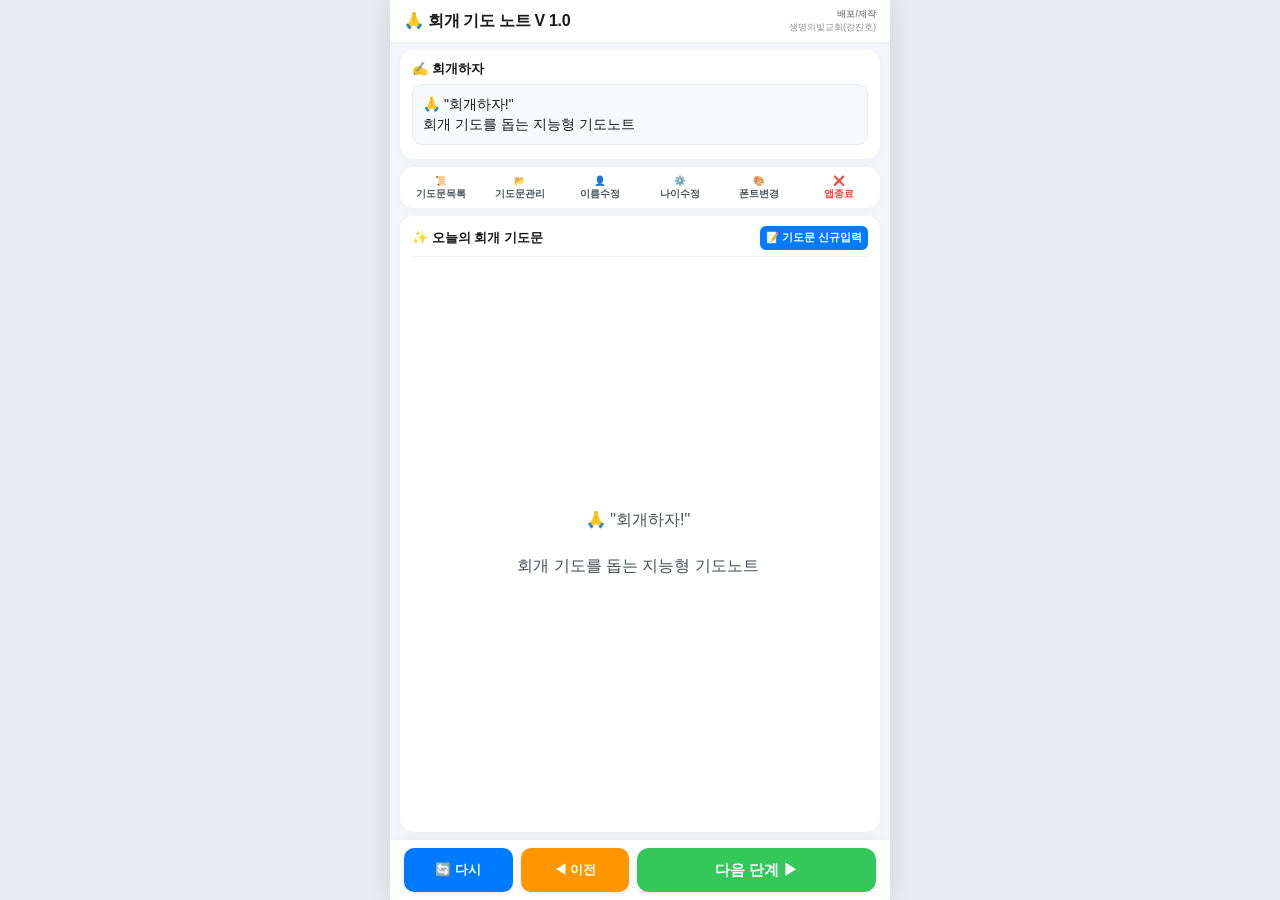
==== index.html @ fae8d61a "Add files via upload" ====
<!-- [회개하자!_Web_V 1.0_index.html_시작 | 작성일: 2026-07-03 20:38 KST] -->
<!DOCTYPE html>
<html lang="ko">
<head>
    <meta charset="UTF-8">
    <meta name="viewport" content="width=device-width, initial-scale=1.0, maximum-scale=1.0, user-scalable=no">
    <title>회개 기도 노트</title>
    <link rel="stylesheet" href="style.css">
</head>
<body>
    <!-- 전면 고정 컨테이너 -->
    <div id="app-container">
        
        <!-- 1. 상단 앱바 -->
        <header class="app-header">
            <h1 class="app-title">🙏 회개 기도 노트 V 1.0</h1>
            <div class="author-info">
                <span class="author-label">배포/제작</span>
                <span class="author-name">생명의빛교회(강진호)</span>
            </div>
        </header>

        <!-- 2. 중앙 컨텐츠 영역 -->
        <main class="main-content">
            
            <!-- [입력 패널: 컴팩트 모드] -->
            <section class="card-panel shrink-none">
                <div class="panel-header">
                    <span class="panel-title">✍️ 회개하자</span>
                    <!-- 기도 중에만 보이도록 JS에서 제어할 툴바, 텍스트 변경 및 정지 버튼 추가 -->
                    <div class="panel-tools hidden" id="tts-tools-wrapper">
                        <button type="button" id="btn-tts-toggle" class="btn-tool bg-gray">🔇 TTS 음성읽기 : OFF</button>
                        <button type="button" id="btn-tts-stop" class="btn-tool bg-orange hidden">⏹ 음성정지</button>
                        <button type="button" id="btn-tts-settings" class="btn-tool bg-blue">🗣 TTS 음성설정</button>
                    </div>
                </div>
                <div class="input-area">
                    <!-- 기본 입력창 -->
                    <textarea id="edit-text-input" placeholder="터치하여 기도문을 입력하세요"></textarea>
                    
                    <!-- 수정 모드 시 상단에 표시될 롤링 가이드 창 (기본 숨김) -->
                    <div id="top-guide-box" class="hidden">
                        <div id="top-guide-text">수정 모드 가이드 로딩중...</div>
                    </div>
                    
                    <!-- [타이머 영역 1줄 배치 (대기 시 숨김, 기도 시 노출)] -->
                    <div id="layout-timers" class="hidden">
                        <div class="timer-box">
                            <span id="text-timer-total" class="timer-small">누적 00:00:00</span>
                            <span class="timer-divider">|</span>
                            <span id="text-timer-current" class="timer-large">00:00:00</span>
                        </div>
                        <div class="timer-controls">
                            <button type="button" id="btn-timer-resume" class="timer-ctrl-btn bg-blue hidden">▶ 진행</button>
                            <button type="button" id="btn-timer-pause" class="timer-ctrl-btn bg-orange">⏸ 일시정지</button>
                            <button type="button" id="btn-timer-stop" class="timer-ctrl-btn bg-gray">⏹ 정지</button>
                            <button type="button" id="btn-timer-reset" class="timer-ctrl-btn bg-gray">🔄 초기화</button>
                        </div>
                    </div>
                </div>
            </section>

            <!-- ★ [V 1.0 수정] 중앙 메뉴 6버튼 텍스트 간소화 (1줄 배치를 위한 준비) ★ -->
            <section class="card-panel menu-grid shrink-none">
                <button type="button" id="btn-history" class="menu-btn">📜<br>기도문목록</button>
                <button type="button" id="btn-management" class="menu-btn">📂<br>기도문관리</button>
                <button type="button" id="btn-setting-name" class="menu-btn">👤<br>이름수정</button>
                <button type="button" id="btn-setting-number" class="menu-btn">⚙️<br>나이수정</button>
                <button type="button" id="btn-setting-font" class="menu-btn">🎨<br>폰트변경</button>
                <button type="button" id="btn-exit" class="menu-btn text-danger">❌<br>앱종료</button>
            </section>

            <!-- [기도문 출력 및 수정 패널] -->
            <section class="card-panel output-panel">
                
                <!-- [일반 모드 헤더] -->
                <div class="output-header" id="output-header-normal">
                    <span class="output-header-title">✨ 오늘의 회개 기도문</span>
                    <button type="button" id="btn-go-edit" class="edit-btn bg-blue">📝 기도문 신규입력</button>
                </div>
                
                <!-- [수정 모드 전용 헤더 및 4개 제어 버튼] -->
                <div class="output-header-edit hidden" id="output-header-edit">
                    <span class="edit-title">📝 기도문 수정</span>
                    <div class="edit-tools">
                        <button type="button" id="btn-edit-clear-text" class="edit-btn bg-gray">창지우기</button>
                        <button type="button" id="btn-edit-save-new" class="edit-btn bg-orange">새로저장</button>
                        <button type="button" id="btn-edit-save-update" class="edit-btn bg-blue">저장</button>
                        <button type="button" id="btn-edit-close" class="edit-btn bg-gray">닫기</button>
                    </div>
                </div>

                <!-- [일반 모드 출력창] -->
                <div class="output-scroll-box" id="output-normal-box">
                    <div id="text-output">로딩 중...</div>
                </div>

                <!-- [수정 모드 하단 전용 텍스트 입력창] -->
                <textarea id="bottom-edit-input" class="hidden" placeholder="이곳에서 기도문을 수정하세요..."></textarea>
                
            </section>
            
        </main>

        <!-- 3. 하단 네비게이션 바 -->
        <footer class="bottom-nav">
            <button type="button" id="btn-once-more" class="nav-btn bg-blue">🔄 다시</button>
            <button type="button" id="btn-previous" class="nav-btn bg-orange">◀ 이전</button>
            <button type="button" id="btn-next" class="nav-btn bg-green nav-large">다음 단계 ▶</button>
        </footer>
    </div>

    <!-- 4. 안드로이드 스타일 팝업 모달창 -->
    <div id="modal-overlay" class="hidden">
        <div class="dialog-box">
            
            <div class="dialog-header">
                <h3 id="modal-title">타이틀</h3>
                <!-- [상단 버튼 영역: 기능형 팝업 전용] -->
                <div class="dialog-actions" id="modal-header-actions">
                    <button type="button" id="modal-btn-negative" class="btn-top-action text-gray">닫기(취소)</button>
                    <button type="button" id="modal-btn-positive" class="btn-top-action text-blue hidden">저장(적용)</button>
                </div>
            </div>
            
            <div class="dialog-divider" id="modal-divider-top"></div>
            
            <div class="dialog-body" id="modal-content">
                <!-- 자바스크립트 주입 영역 -->
            </div>
            
            <!-- [하단 알림/확인성 팝업을 위한 하단 버튼 영역] -->
            <div class="dialog-divider hidden" id="modal-divider-bottom"></div>
            <div class="dialog-footer hidden" id="modal-footer-actions">
                <button type="button" id="modal-btn-bottom-negative" class="btn-footer-action bg-gray">닫기(취소)</button>
                <button type="button" id="modal-btn-bottom-positive" class="btn-footer-action bg-blue hidden">확인</button>
            </div>
            
        </div>
    </div>

    <script src="app.js"></script>
</body>
</html>
<!-- [회개하자!_Web_V 1.0_index.html_끝] -->
---- style.css ----
/* [회개하자!_Web_V 1.0_style.css_시작 | 작성일: 2026-07-03 20:44 KST] */

/* =========================================================
   1. 스마트폰 앱 기본 초기화 및 터치 최적화
========================================================= */
* {
    box-sizing: border-box;
    margin: 0;
    padding: 0;
    font-family: -apple-system, BlinkMacSystemFont, "Pretendard", "Segoe UI", Roboto, "Helvetica Neue", Arial, sans-serif;
    -webkit-tap-highlight-color: transparent; 
}

/* 숫자 입력창 스핀 버튼(상하 화살표) 완벽 숨기기 */
input[type="number"]::-webkit-outer-spin-button,
input[type="number"]::-webkit-inner-spin-button {
    -webkit-appearance: none;
    margin: 0;
}
input[type="number"] {
    -moz-appearance: textfield; 
}

/* 화면 늘어남 및 스크롤 원천 차단 (하단 버튼 영구 고정) */
body {
    background-color: #E8EBEF; 
    position: fixed;
    top: 0;
    left: 0;
    right: 0;
    bottom: 0;
    overflow: hidden; 
}

#app-container {
    position: absolute;
    top: 0;
    bottom: 0;
    left: 50%;
    transform: translateX(-50%);
    width: 100%;
    max-width: 500px; 
    background-color: #F4F6F9; 
    display: flex;
    flex-direction: column;
    box-shadow: 0 0 24px rgba(0, 0, 0, 0.1);
    overflow: hidden; 
}

/* =========================================================
   2. 상단 앱바 - V3.7 규격 유지
========================================================= */
.app-header {
    display: flex;
    justify-content: space-between;
    align-items: center;
    padding: 8px 14px; 
    background-color: #FFFFFF;
    box-shadow: 0 1px 4px rgba(0, 0, 0, 0.03); 
    z-index: 10;
    flex-shrink: 0; 
}

.app-title { 
    font-size: 16px; 
    font-weight: 800; 
    color: #1A1A1C; 
    letter-spacing: -0.3px;
}
.author-info { 
    display: flex; 
    flex-direction: column; 
    text-align: right; 
}
.author-label { 
    font-size: 9px; 
    font-weight: 700; 
    color: #8E8E93; 
}
.author-name { 
    font-size: 9px; 
    color: #8E8E93; 
}

/* =========================================================
   3. 메인 스크롤 콘텐츠 영역
========================================================= */
.main-content {
    flex: 1; 
    min-height: 0; 
    display: flex;
    flex-direction: column;
    overflow: hidden; 
    padding: 8px 10px; 
    gap: 8px; 
}

/* 모던 앱 디자인 카드 스타일 */
.card-panel {
    background-color: #FFFFFF;
    border-radius: 14px; 
    box-shadow: 0 2px 8px rgba(0, 0, 0, 0.03); 
    padding: 10px 12px; 
    display: flex;
    flex-direction: column; 
}

.shrink-none { flex-shrink: 0; }

/* --- 상단 입력 및 제어 패널 --- */
.panel-header { 
    display: flex; 
    align-items: center; 
    justify-content: space-between; 
    margin-bottom: 6px; 
}
.panel-title { 
    font-size: 13px; 
    font-weight: 700; 
    color: #1A1A1C; 
    flex: 1; 
}

/* 긴 버튼 텍스트가 줄바꿈되지 않도록 wrap 및 nowrap 처리 */
.panel-tools { display: flex; gap: 4px; flex-wrap: wrap; justify-content: flex-end; }
.btn-tool { 
    border: none; border-radius: 6px; 
    padding: 5px 8px; font-size: 10.5px; font-weight: 700; 
    cursor: pointer; transition: all 0.2s; white-space: nowrap;
}
.btn-tool:active { transform: scale(0.95); }

.input-area { position: relative; }

/* [상단 기존 입력창] */
#edit-text-input {
    width: 100%; 
    min-height: 44px; 
    background-color: #F8F9FA; border: 1px solid #E9ECEF; border-radius: 10px;
    padding: 10px; font-size: 14px; color: #1A1A1C; line-height: 1.4;
    resize: none; outline: none; transition: all 0.2s ease;
}
#edit-text-input:focus { 
    border-color: #007AFF; background-color: #FFFFFF; 
    min-height: 90px; box-shadow: 0 0 0 3px rgba(0, 122, 255, 0.1);
}

/* [상단 수정 모드 가이드 창 - 4줄 고정] */
#top-guide-box {
    background-color: #F0F4F8; border-radius: 10px; padding: 12px;
    height: 100px; overflow: hidden; display: flex;
    align-items: flex-start; justify-content: flex-start; text-align: left; 
}
#top-guide-text {
    font-size: 14px; color: #5F6368; font-weight: 700; line-height: 1.45;
    width: 100%; word-break: keep-all; 
}

/* [타이머 디자인 1줄(가로) 완벽 배치] */
#layout-timers {
    display: flex; flex-direction: row; justify-content: space-between; align-items: center;
    background-color: #F0F4F8; padding: 6px 10px; 
    border-radius: 10px; margin-top: 6px; gap: 4px;
    flex-wrap: wrap; 
}
.timer-box { 
    display: flex; align-items: center; gap: 6px; flex-shrink: 0;
}
.timer-small { font-size: 10px; font-weight: 600; color: #5F6368; }
.timer-divider { font-size: 10px; color: #B0BEC5; }
.timer-large { font-size: 15px; font-weight: 800; color: #007AFF; letter-spacing: 0.5px; }

.timer-controls {
    display: flex; justify-content: flex-end; align-items: center; gap: 4px; flex-shrink: 0;
}
.timer-ctrl-btn {
    border: none; border-radius: 6px; padding: 5px 8px; font-size: 10px; font-weight: 700;
    color: #FFFFFF; cursor: pointer; transition: all 0.2s; white-space: nowrap;
}
.timer-ctrl-btn:active { transform: scale(0.95); }

/* ★ [V 1.0 핵심 수정] 중앙 메뉴 6버튼 1줄(가로) 완벽 배치 ★ */
.menu-grid { 
    display: grid !important; 
    grid-template-columns: repeat(6, 1fr); /* 6개를 강제로 1줄에 똑같이 분배 */
    column-gap: 2px; /* 좁은 공간을 위해 간격 최소화 */
    padding: 8px 2px; 
    align-items: start; /* 위쪽 기준 정렬 */
}
.menu-btn {
    background: none; border: none; 
    font-size: 9.5px; /* 6개를 넣기 위해 모바일 폰트 최적화 */
    font-weight: 700; color: #495057; cursor: pointer; 
    display: flex; flex-direction: column; align-items: center; justify-content: flex-start;
    line-height: 1.3; gap: 5px; touch-action: manipulation;
    word-break: keep-all; /* 두줄로 강제 깨짐 방지 */
    text-align: center;
}
.menu-btn:active { transform: scale(0.95); }
.text-danger { color: #FF3B30 !important; }

/* =========================================================
   4. 하단 기도문 출력 & 수정 패널
========================================================= */
.output-panel {
    flex: 1; min-height: 0; display: flex; flex-direction: column; margin-bottom: 0px !important;
}

/* [일반 모드 헤더 (좌: 타이틀, 우: 기도문 수정)] */
.output-header {
    display: flex; justify-content: space-between; align-items: center;
    margin-bottom: 6px; flex-shrink: 0; border-bottom: 1px solid #F1F3F5; padding-bottom: 6px; 
}
.output-header-title {
    font-size: 13px; font-weight: 800; color: #1A1A1C;
}

/* [수정 모드 전용 헤더 및 4개 버튼] */
.output-header-edit {
    display: flex; justify-content: space-between; align-items: center;
    margin-bottom: 6px; flex-shrink: 0; border-bottom: 1px solid #F1F3F5; padding-bottom: 6px;
}
.edit-title { font-size: 13px; font-weight: 800; color: #1A1A1C; }
.edit-tools { display: flex; gap: 4px; }
.edit-btn {
    border: none; border-radius: 6px; padding: 5px 6px;
    font-size: 10.5px; font-weight: 700; cursor: pointer; transition: all 0.2s; color: #FFFFFF;
}
.edit-btn.bg-gray { color: #495057; } 
.edit-btn:active { transform: scale(0.95); }

/* [슬림 액션 버튼 (기도문 목록용)] */
.history-action-btn {
    padding: 6px 8px !important; 
    font-size: 11px !important;  
    border-radius: 6px !important;
}

/* [일반 모드 출력 스크롤 박스] */
.output-scroll-box {
    flex: 1; overflow-y: auto; display: flex; flex-direction: column; padding-right: 4px;
}
.output-scroll-box::-webkit-scrollbar { width: 4px; }
.output-scroll-box::-webkit-scrollbar-thumb { background-color: #CED4DA; border-radius: 4px; }

#text-output {
    font-size: 22px; color: #1A1A1C; line-height: 1.45;
    white-space: pre-wrap; word-break: keep-all; user-select: text;
}

/* [하단 수정 전용 텍스트 에어리어] */
#bottom-edit-input {
    flex: 1; width: 100%; border: none; background-color: #F8F9FA;
    border-radius: 10px; padding: 10px; font-size: 18px; 
    color: #1A1A1C; line-height: 1.45; resize: none; outline: none;
}
#bottom-edit-input:focus {
    box-shadow: inset 0 0 0 2px rgba(0, 122, 255, 0.15); 
    background-color: #FFFFFF;
}

/* =========================================================
   5. 하단 네비게이션 바
========================================================= */
.bottom-nav {
    flex-shrink: 0; display: flex; gap: 8px; 
    padding: 8px 14px; 
    background-color: #FFFFFF; box-shadow: 0 -2px 10px rgba(0,0,0,0.04); 
    padding-bottom: calc(8px + env(safe-area-inset-bottom));
    z-index: 10; 
}

.nav-btn {
    flex: 1; height: 44px; border: none; border-radius: 10px;
    font-size: 13px; font-weight: 700; cursor: pointer; 
    display: flex; flex-direction: column; justify-content: center; align-items: center;
    line-height: 1.2; color: #FFFFFF; touch-action: manipulation;
    box-shadow: 0 2px 6px rgba(0,0,0,0.08); 
    transition: all 0.2s ease;
}
.nav-btn:active { transform: scale(0.96); box-shadow: 0 1px 2px rgba(0,0,0,0.1); }
.nav-large { flex: 2.2; font-size: 15px; border-radius: 12px; } 

/* 최신 프리미엄 앱 컬러 */
.bg-gray { background-color: #F1F3F5; color: #495057 !important; }
.bg-blue { background-color: #007AFF; color: #FFFFFF !important; } 
.bg-green { background-color: #34C759; color: #FFFFFF !important; } 
.bg-orange { background-color: #FF9500; color: #FFFFFF !important; } 

/* =========================================================
   6. 안드로이드 스타일 팝업 모달창
========================================================= */
#modal-overlay {
    position: absolute; top: 0; left: 0; width: 100%; height: 100%;
    background-color: rgba(0,0,0,0.5); backdrop-filter: blur(2px); 
    z-index: 9999; display: flex; justify-content: center; align-items: center;
}

/* [모든 팝업창 가로 폭 90%로 무조건 확대 적용 상태 유지] */
.dialog-box {
    width: 90%; max-width: 90%; 
    max-height: 85%; 
    background-color: #FFFFFF; border-radius: 18px; 
    display: flex; flex-direction: column; overflow: hidden; 
    box-shadow: 0 8px 32px rgba(0,0,0,0.15);
    transition: all 0.3s ease;
}

/* 기도문 목록 등 길게 보는 모달은 높이만 추가로 90% 적용 */
.dialog-box.large-modal {
    height: 90%; max-height: 90%;
}

.dialog-header {
    display: flex; justify-content: space-between; align-items: center;
    padding: 14px 18px; background-color: #FFFFFF; 
}

/* [타이틀 글씨 크기 축소하여 깨짐 방지 상태 유지] */
#modal-title { 
    font-size: 14px; font-weight: 800; color: #1A1A1C; margin: 0; 
    word-break: keep-all; letter-spacing: -0.5px;
}

.dialog-actions { display: flex; gap: 6px; }

.btn-top-action {
    background-color: transparent; border: none; border-radius: 8px; 
    padding: 6px 10px; font-weight: 700; font-size: 13px; 
    cursor: pointer; transition: background-color 0.2s ease;
}
.btn-top-action:active { background-color: #F1F3F5; }
.text-gray { color: #8E8E93; }
.text-blue { color: #007AFF; }

.dialog-divider { height: 1px; background-color: #F1F3F5; width: 100%; }

.dialog-body { 
    flex: 1; overflow-y: auto; overflow-x: hidden; 
    padding: 18px; width: 100%; box-sizing: border-box; 
}

/* [하단 알림/확인성 팝업 전용 푸터 및 버튼 디자인] */
.dialog-footer {
    display: flex; justify-content: stretch; align-items: center; gap: 10px;
    padding: 14px 18px; background-color: #FFFFFF;
}
.btn-footer-action {
    flex: 1; padding: 14px; border: none; border-radius: 12px;
    font-size: 15px; font-weight: 700; cursor: pointer; color: #FFFFFF;
    transition: all 0.2s ease;
}
.btn-footer-action:active { transform: scale(0.96); }

.hidden { display: none !important; }

/* [회개하자!_Web_V 1.0_style.css_끝] */
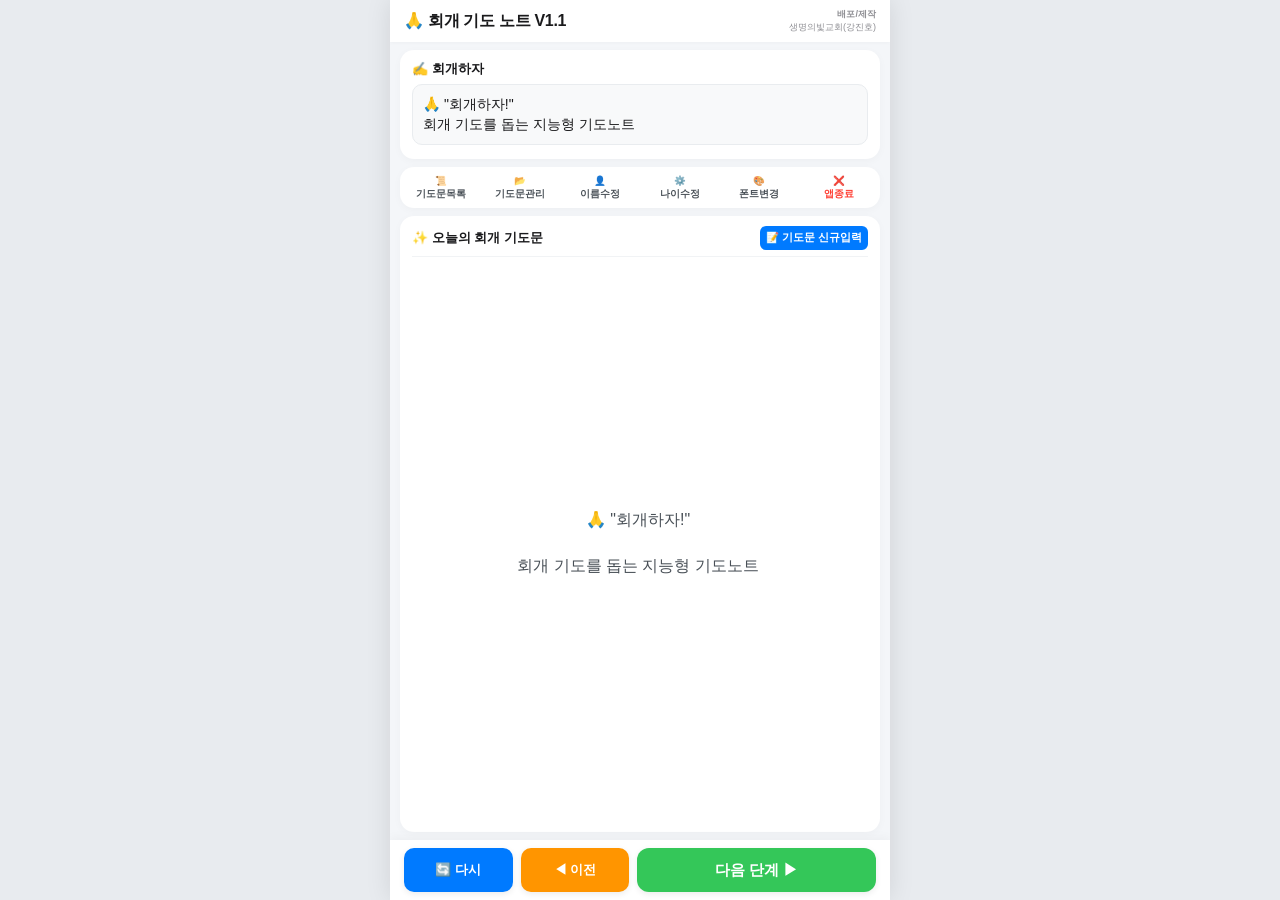
==== commit 0a3f5675: "Add files via upload" ====
--- a/index.html
+++ b/index.html
@@ -1,4 +1,4 @@
-<!-- [회개하자!_Web_V 1.0_index.html_시작 | 작성일: 2026-07-03 20:38 KST] -->
+<!-- [회개하자!_Web_V1.1_index.html_시작 | 작성일: 2026-07-04 10:05 KST] -->
 <!DOCTYPE html>
 <html lang="ko">
 <head>
@@ -11,9 +11,9 @@
     <!-- 전면 고정 컨테이너 -->
     <div id="app-container">
         
-        <!-- 1. 상단 앱바 -->
-        <header class="app-header">
-            <h1 class="app-title">🙏 회개 기도 노트 V 1.0</h1>
+        <!-- 1. 상단 앱바 (메뉴숨기기 제어를 위해 ID 부여) -->
+        <header class="app-header" id="top-app-bar">
+            <h1 class="app-title">🙏 회개 기도 노트 V1.1</h1>
             <div class="author-info">
                 <span class="author-label">배포/제작</span>
                 <span class="author-name">생명의빛교회(강진호)</span>
@@ -23,8 +23,8 @@
         <!-- 2. 중앙 컨텐츠 영역 -->
         <main class="main-content">
             
-            <!-- [입력 패널: 컴팩트 모드] -->
-            <section class="card-panel shrink-none">
+            <!-- [입력 패널: 컴팩트 모드] (메뉴숨기기 제어를 위해 ID 부여) -->
+            <section class="card-panel shrink-none" id="panel-input">
                 <div class="panel-header">
                     <span class="panel-title">✍️ 회개하자</span>
                     <!-- 기도 중에만 보이도록 JS에서 제어할 툴바, 텍스트 변경 및 정지 버튼 추가 -->
@@ -60,8 +60,8 @@
                 </div>
             </section>
 
-            <!-- ★ [V 1.0 수정] 중앙 메뉴 6버튼 텍스트 간소화 (1줄 배치를 위한 준비) ★ -->
-            <section class="card-panel menu-grid shrink-none">
+            <!-- [중앙 메뉴 6버튼] (메뉴숨기기 제어를 위해 ID 부여) -->
+            <section class="card-panel menu-grid shrink-none" id="panel-menu">
                 <button type="button" id="btn-history" class="menu-btn">📜<br>기도문목록</button>
                 <button type="button" id="btn-management" class="menu-btn">📂<br>기도문관리</button>
                 <button type="button" id="btn-setting-name" class="menu-btn">👤<br>이름수정</button>
@@ -71,12 +71,15 @@
             </section>
 
             <!-- [기도문 출력 및 수정 패널] -->
-            <section class="card-panel output-panel">
+            <section class="card-panel output-panel" id="panel-output">
                 
-                <!-- [일반 모드 헤더] -->
+                <!-- ★ [V1.1 수정] 일반 모드 헤더 우측에 '메뉴숨기기' 버튼 공간 신설 ★ -->
                 <div class="output-header" id="output-header-normal">
                     <span class="output-header-title">✨ 오늘의 회개 기도문</span>
-                    <button type="button" id="btn-go-edit" class="edit-btn bg-blue">📝 기도문 신규입력</button>
+                    <div class="output-header-tools" style="display: flex; gap: 4px;">
+                        <button type="button" id="btn-toggle-fullscreen" class="edit-btn bg-gray hidden">🔼 메뉴숨기기</button>
+                        <button type="button" id="btn-go-edit" class="edit-btn bg-blue">📝 기도문 신규입력</button>
+                    </div>
                 </div>
                 
                 <!-- [수정 모드 전용 헤더 및 4개 제어 버튼] -->
@@ -116,7 +119,6 @@
             
             <div class="dialog-header">
                 <h3 id="modal-title">타이틀</h3>
-                <!-- [상단 버튼 영역: 기능형 팝업 전용] -->
                 <div class="dialog-actions" id="modal-header-actions">
                     <button type="button" id="modal-btn-negative" class="btn-top-action text-gray">닫기(취소)</button>
                     <button type="button" id="modal-btn-positive" class="btn-top-action text-blue hidden">저장(적용)</button>
@@ -129,7 +131,6 @@
                 <!-- 자바스크립트 주입 영역 -->
             </div>
             
-            <!-- [하단 알림/확인성 팝업을 위한 하단 버튼 영역] -->
             <div class="dialog-divider hidden" id="modal-divider-bottom"></div>
             <div class="dialog-footer hidden" id="modal-footer-actions">
                 <button type="button" id="modal-btn-bottom-negative" class="btn-footer-action bg-gray">닫기(취소)</button>
@@ -142,4 +143,4 @@
     <script src="app.js"></script>
 </body>
 </html>
-<!-- [회개하자!_Web_V 1.0_index.html_끝] -->+<!-- [회개하자!_Web_V1.1_index.html_끝] -->
--- a/style.css
+++ b/style.css
@@ -1,4 +1,4 @@
-/* [회개하자!_Web_V 1.0_style.css_시작 | 작성일: 2026-07-03 20:44 KST] */
+/* [회개하자!_Web_V1.1_style.css_시작 | 작성일: 2026-07-04 10:10 KST] */
 
 /* =========================================================
    1. 스마트폰 앱 기본 초기화 및 터치 최적화
@@ -156,30 +156,42 @@
     width: 100%; word-break: keep-all; 
 }
 
-/* [타이머 디자인 1줄(가로) 완벽 배치] */
+/* ★ [V1.1 수정] 타이머 디자인 1줄 강제 배치 (Grid 및 반응형 사이즈 적용) ★ */
 #layout-timers {
-    display: flex; flex-direction: row; justify-content: space-between; align-items: center;
-    background-color: #F0F4F8; padding: 6px 10px; 
-    border-radius: 10px; margin-top: 6px; gap: 4px;
-    flex-wrap: wrap; 
+    display: grid;
+    grid-template-columns: minmax(auto, 1fr) auto; /* 좌측:타이머 텍스트, 우측:버튼 그룹 */
+    align-items: center;
+    background-color: #F0F4F8; 
+    padding: 6px 6px; /* 좌우 여백을 약간 줄여 공간 확보 */
+    border-radius: 10px; 
+    margin-top: 6px; 
+    gap: 4px;
 }
 .timer-box { 
-    display: flex; align-items: center; gap: 6px; flex-shrink: 0;
-}
-.timer-small { font-size: 10px; font-weight: 600; color: #5F6368; }
-.timer-divider { font-size: 10px; color: #B0BEC5; }
-.timer-large { font-size: 15px; font-weight: 800; color: #007AFF; letter-spacing: 0.5px; }
+    display: flex; align-items: baseline; gap: 3px;
+    white-space: nowrap; overflow: hidden; text-overflow: ellipsis;
+}
+/* 화면 가로폭(vw)에 비례하여 폰트 크기가 다이내믹하게 줄어듦 (clamp 함수) */
+.timer-small { font-size: clamp(8px, 2.5vw, 10px); font-weight: 600; color: #5F6368; }
+.timer-divider { font-size: clamp(8px, 2.5vw, 10px); color: #B0BEC5; }
+.timer-large { font-size: clamp(11px, 3.5vw, 15px); font-weight: 800; color: #007AFF; letter-spacing: 0px; }
 
 .timer-controls {
-    display: flex; justify-content: flex-end; align-items: center; gap: 4px; flex-shrink: 0;
+    display: grid;
+    grid-template-columns: repeat(4, auto); /* 제어 버튼 4개를 무조건 1줄로 강제 분배 */
+    gap: 2px; /* 버튼 사이 간격 최소화 */
+    justify-content: end;
 }
 .timer-ctrl-btn {
-    border: none; border-radius: 6px; padding: 5px 8px; font-size: 10px; font-weight: 700;
-    color: #FFFFFF; cursor: pointer; transition: all 0.2s; white-space: nowrap;
+    border: none; border-radius: 6px; 
+    padding: 5px clamp(3px, 1.2vw, 8px); /* 가로폭 축소 시 버튼 패딩도 유동적으로 줄어듦 */
+    font-size: clamp(8.5px, 2.2vw, 10px); /* 가로폭 축소 시 버튼 글씨도 유동적으로 줄어듦 */
+    font-weight: 700; color: #FFFFFF; cursor: pointer; transition: all 0.2s; 
+    white-space: nowrap;
 }
 .timer-ctrl-btn:active { transform: scale(0.95); }
 
-/* ★ [V 1.0 핵심 수정] 중앙 메뉴 6버튼 1줄(가로) 완벽 배치 ★ */
+/* [V 1.0 핵심 수정 유지] 중앙 메뉴 6버튼 1줄(가로) 완벽 배치 */
 .menu-grid { 
     display: grid !important; 
     grid-template-columns: repeat(6, 1fr); /* 6개를 강제로 1줄에 똑같이 분배 */
@@ -206,7 +218,7 @@
     flex: 1; min-height: 0; display: flex; flex-direction: column; margin-bottom: 0px !important;
 }
 
-/* [일반 모드 헤더 (좌: 타이틀, 우: 기도문 수정)] */
+/* [일반 모드 헤더 (좌: 타이틀, 우: 메뉴숨기기/신규입력 툴바)] */
 .output-header {
     display: flex; justify-content: space-between; align-items: center;
     margin-bottom: 6px; flex-shrink: 0; border-bottom: 1px solid #F1F3F5; padding-bottom: 6px; 
@@ -354,4 +366,4 @@
 
 .hidden { display: none !important; }
 
-/* [회개하자!_Web_V 1.0_style.css_끝] */+/* [회개하자!_Web_V1.1_style.css_끝] */
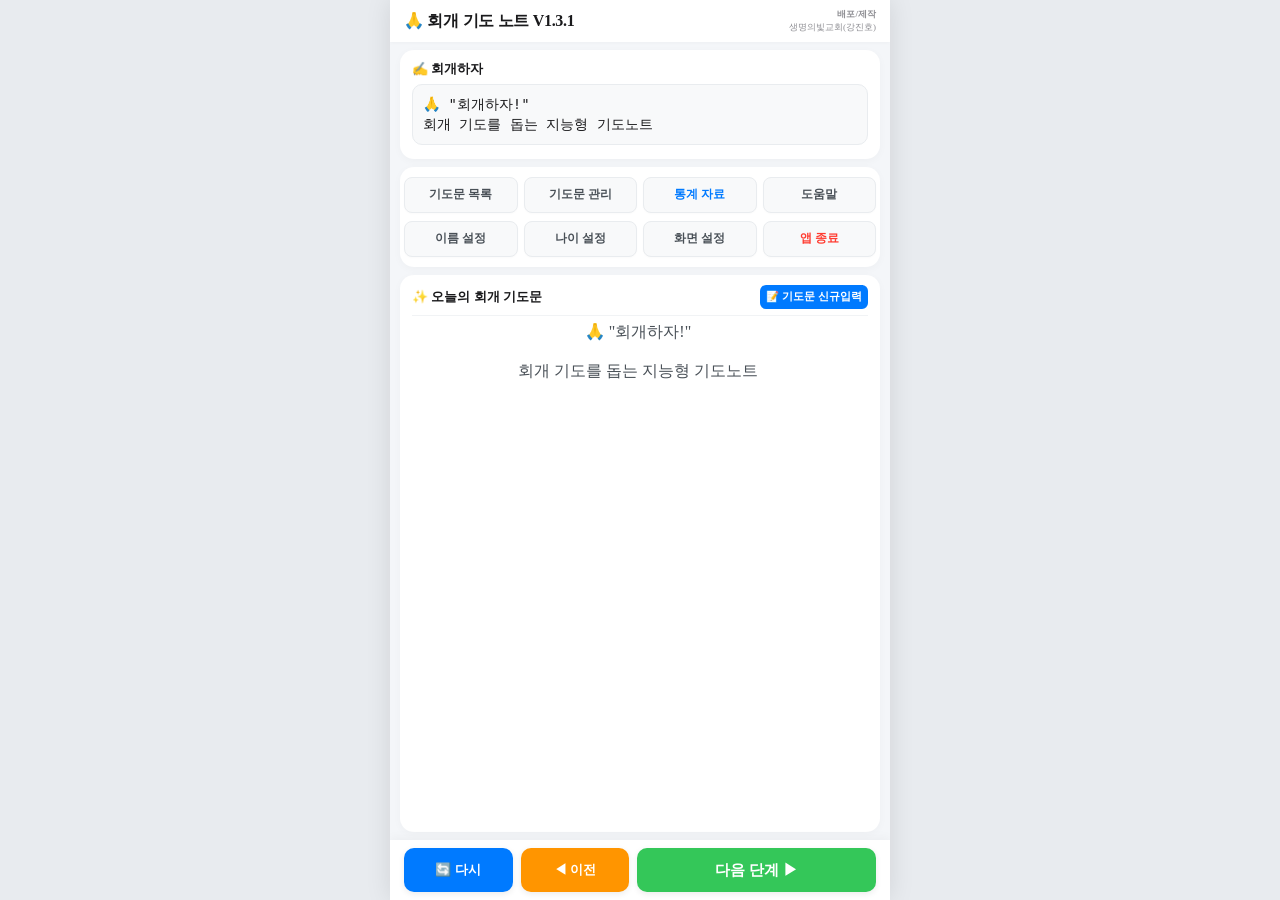
==== commit cb067b3e: "Add files via upload" ====
--- a/index.html
+++ b/index.html
@@ -1,19 +1,26 @@
-<!-- [회개하자!_Web_V1.1_index.html_시작 | 작성일: 2026-07-04 10:05 KST] -->
+<!-- [회개하자!_Web_V1.3.1_index.html_시작 | 작성일: 2026-07-05 18:21 KST] -->
 <!DOCTYPE html>
 <html lang="ko">
 <head>
     <meta charset="UTF-8">
     <meta name="viewport" content="width=device-width, initial-scale=1.0, maximum-scale=1.0, user-scalable=no">
     <title>회개 기도 노트</title>
+    
+    <!-- ★ [V1.3.1 신규/수정 6] 6종 폰트 지원을 위한 구글 웹폰트 로드 ★ -->
+    <link rel="preconnect" href="https://fonts.googleapis.com">
+    <link rel="preconnect" href="https://fonts.gstatic.com" crossorigin>
+    <link href="https://fonts.googleapis.com/css2?family=Gowun+Batang&family=Nanum+Gothic:wght@400;700;900&family=Nanum+Myeongjo:wght@400;700;900&family=Nanum+Pen+Script&family=Noto+Sans+KR:wght@400;700;900&display=swap" rel="stylesheet">
+    
     <link rel="stylesheet" href="style.css">
 </head>
 <body>
     <!-- 전면 고정 컨테이너 -->
     <div id="app-container">
         
-        <!-- 1. 상단 앱바 (메뉴숨기기 제어를 위해 ID 부여) -->
+        <!-- 1. 상단 앱바 -->
         <header class="app-header" id="top-app-bar">
-            <h1 class="app-title">🙏 회개 기도 노트 V1.1</h1>
+            <!-- [V1.3.1 버전 갱신] -->
+            <h1 class="app-title">🙏 회개 기도 노트 V1.3.1</h1>
             <div class="author-info">
                 <span class="author-label">배포/제작</span>
                 <span class="author-name">생명의빛교회(강진호)</span>
@@ -23,7 +30,7 @@
         <!-- 2. 중앙 컨텐츠 영역 -->
         <main class="main-content">
             
-            <!-- [입력 패널: 컴팩트 모드] (메뉴숨기기 제어를 위해 ID 부여) -->
+            <!-- [입력 패널: 컴팩트 모드] -->
             <section class="card-panel shrink-none" id="panel-input">
                 <div class="panel-header">
                     <span class="panel-title">✍️ 회개하자</span>
@@ -60,20 +67,23 @@
                 </div>
             </section>
 
-            <!-- [중앙 메뉴 6버튼] (메뉴숨기기 제어를 위해 ID 부여) -->
+            <!-- ★ [V1.3.1 혁신 업데이트/수정 1] 중앙 메뉴 8버튼 (가로 4칸 x 세로 2줄) 슬림화 ★ -->
+            <!-- 아이콘(이모지)과 줄바꿈(<br>)을 완전히 삭제하여 모던하고 기독성 좋은 그리드 형태로 변경 -->
             <section class="card-panel menu-grid shrink-none" id="panel-menu">
-                <button type="button" id="btn-history" class="menu-btn">📜<br>기도문목록</button>
-                <button type="button" id="btn-management" class="menu-btn">📂<br>기도문관리</button>
-                <button type="button" id="btn-setting-name" class="menu-btn">👤<br>이름수정</button>
-                <button type="button" id="btn-setting-number" class="menu-btn">⚙️<br>나이수정</button>
-                <button type="button" id="btn-setting-font" class="menu-btn">🎨<br>폰트변경</button>
-                <button type="button" id="btn-exit" class="menu-btn text-danger">❌<br>앱종료</button>
+                <button type="button" id="btn-history" class="menu-btn">기도문 목록</button>
+                <button type="button" id="btn-management" class="menu-btn">기도문 관리</button>
+                <button type="button" id="btn-menu-stats" class="menu-btn text-blue" style="color: #007AFF !important; font-weight: 900;">통계 자료</button>
+                <button type="button" id="btn-menu-help" class="menu-btn" onclick="window.open('help.html')">도움말</button>
+                
+                <button type="button" id="btn-setting-name" class="menu-btn">이름 설정</button>
+                <button type="button" id="btn-setting-number" class="menu-btn">나이 설정</button>
+                <button type="button" id="btn-setting-font" class="menu-btn">화면 설정</button>
+                <button type="button" id="btn-exit" class="menu-btn text-danger">앱 종료</button>
             </section>
 
             <!-- [기도문 출력 및 수정 패널] -->
             <section class="card-panel output-panel" id="panel-output">
                 
-                <!-- ★ [V1.1 수정] 일반 모드 헤더 우측에 '메뉴숨기기' 버튼 공간 신설 ★ -->
                 <div class="output-header" id="output-header-normal">
                     <span class="output-header-title">✨ 오늘의 회개 기도문</span>
                     <div class="output-header-tools" style="display: flex; gap: 4px;">
@@ -113,7 +123,7 @@
         </footer>
     </div>
 
-    <!-- 4. 안드로이드 스타일 팝업 모달창 -->
+    <!-- 4. 안드로이드 스타일 팝업 모달창 (통계창을 포함하여 범용으로 사용됨) -->
     <div id="modal-overlay" class="hidden">
         <div class="dialog-box">
             
@@ -140,7 +150,10 @@
         </div>
     </div>
 
+    <!-- 통계 분석 엔진 연결 -->
+    <script src="stats.js"></script>
+    <!-- 앱 메인 엔진 연결 -->
     <script src="app.js"></script>
 </body>
 </html>
-<!-- [회개하자!_Web_V1.1_index.html_끝] -->+<!-- [회개하자!_Web_V1.3.1_index.html_끝 | 작성일: 2026-07-05 18:21 KST] -->
--- a/style.css
+++ b/style.css
@@ -1,369 +1,146 @@
-/* [회개하자!_Web_V1.1_style.css_시작 | 작성일: 2026-07-04 10:10 KST] */
+/* [회개하자!_Web_V1.3.1_style.css_시작 | 작성일: 2026-07-05 18:24 KST] */
 
 /* =========================================================
    1. 스마트폰 앱 기본 초기화 및 터치 최적화
 ========================================================= */
 * {
-    box-sizing: border-box;
-    margin: 0;
-    padding: 0;
-    font-family: -apple-system, BlinkMacSystemFont, "Pretendard", "Segoe UI", Roboto, "Helvetica Neue", Arial, sans-serif;
+    box-sizing: border-box; margin: 0; padding: 0;
     -webkit-tap-highlight-color: transparent; 
 }
 
-/* 숫자 입력창 스핀 버튼(상하 화살표) 완벽 숨기기 */
 input[type="number"]::-webkit-outer-spin-button,
-input[type="number"]::-webkit-inner-spin-button {
-    -webkit-appearance: none;
-    margin: 0;
-}
-input[type="number"] {
-    -moz-appearance: textfield; 
-}
+input[type="number"]::-webkit-inner-spin-button { -webkit-appearance: none; margin: 0; }
+input[type="number"] { -moz-appearance: textfield; }
 
-/* 화면 늘어남 및 스크롤 원천 차단 (하단 버튼 영구 고정) */
 body {
     background-color: #E8EBEF; 
-    position: fixed;
-    top: 0;
-    left: 0;
-    right: 0;
-    bottom: 0;
-    overflow: hidden; 
+    position: fixed; top: 0; left: 0; right: 0; bottom: 0; overflow: hidden; 
 }
 
 #app-container {
-    position: absolute;
-    top: 0;
-    bottom: 0;
-    left: 50%;
-    transform: translateX(-50%);
-    width: 100%;
-    max-width: 500px; 
-    background-color: #F4F6F9; 
-    display: flex;
-    flex-direction: column;
-    box-shadow: 0 0 24px rgba(0, 0, 0, 0.1);
-    overflow: hidden; 
+    position: absolute; top: 0; bottom: 0; left: 50%; transform: translateX(-50%);
+    width: 100%; max-width: 500px; background-color: #F4F6F9; 
+    display: flex; flex-direction: column; box-shadow: 0 0 24px rgba(0, 0, 0, 0.1); overflow: hidden; 
 }
 
 /* =========================================================
    2. 상단 앱바 - V3.7 규격 유지
 ========================================================= */
 .app-header {
-    display: flex;
-    justify-content: space-between;
-    align-items: center;
-    padding: 8px 14px; 
-    background-color: #FFFFFF;
-    box-shadow: 0 1px 4px rgba(0, 0, 0, 0.03); 
-    z-index: 10;
-    flex-shrink: 0; 
+    display: flex; justify-content: space-between; align-items: center;
+    padding: 8px 14px; background-color: #FFFFFF;
+    box-shadow: 0 1px 4px rgba(0, 0, 0, 0.03); z-index: 10; flex-shrink: 0; 
 }
 
-.app-title { 
-    font-size: 16px; 
-    font-weight: 800; 
-    color: #1A1A1C; 
-    letter-spacing: -0.3px;
-}
-.author-info { 
-    display: flex; 
-    flex-direction: column; 
-    text-align: right; 
-}
-.author-label { 
-    font-size: 9px; 
-    font-weight: 700; 
-    color: #8E8E93; 
-}
-.author-name { 
-    font-size: 9px; 
-    color: #8E8E93; 
-}
+.app-title { font-size: 16px; font-weight: 900; color: #1A1A1C; letter-spacing: -0.3px; }
+.author-info { display: flex; flex-direction: column; text-align: right; }
+.author-label { font-size: 9px; font-weight: 700; color: #8E8E93; }
+.author-name { font-size: 9px; color: #8E8E93; }
 
 /* =========================================================
    3. 메인 스크롤 콘텐츠 영역
 ========================================================= */
 .main-content {
-    flex: 1; 
-    min-height: 0; 
-    display: flex;
-    flex-direction: column;
-    overflow: hidden; 
-    padding: 8px 10px; 
-    gap: 8px; 
+    flex: 1; min-height: 0; display: flex; flex-direction: column;
+    overflow: hidden; padding: 8px 10px; gap: 8px; 
 }
 
-/* 모던 앱 디자인 카드 스타일 */
 .card-panel {
-    background-color: #FFFFFF;
-    border-radius: 14px; 
-    box-shadow: 0 2px 8px rgba(0, 0, 0, 0.03); 
-    padding: 10px 12px; 
-    display: flex;
-    flex-direction: column; 
+    background-color: #FFFFFF; border-radius: 14px; 
+    box-shadow: 0 2px 8px rgba(0, 0, 0, 0.03); padding: 10px 12px; 
+    display: flex; flex-direction: column; 
 }
 
 .shrink-none { flex-shrink: 0; }
 
-/* --- 상단 입력 및 제어 패널 --- */
-.panel-header { 
-    display: flex; 
-    align-items: center; 
-    justify-content: space-between; 
-    margin-bottom: 6px; 
-}
-.panel-title { 
-    font-size: 13px; 
-    font-weight: 700; 
-    color: #1A1A1C; 
-    flex: 1; 
-}
+.panel-header { display: flex; align-items: center; justify-content: space-between; margin-bottom: 6px; }
+.panel-title { font-size: 13px; font-weight: 800; color: #1A1A1C; flex: 1; }
 
-/* 긴 버튼 텍스트가 줄바꿈되지 않도록 wrap 및 nowrap 처리 */
 .panel-tools { display: flex; gap: 4px; flex-wrap: wrap; justify-content: flex-end; }
 .btn-tool { 
-    border: none; border-radius: 6px; 
-    padding: 5px 8px; font-size: 10.5px; font-weight: 700; 
+    border: none; border-radius: 6px; padding: 5px 8px; font-size: 10.5px; font-weight: 800; 
     cursor: pointer; transition: all 0.2s; white-space: nowrap;
 }
 .btn-tool:active { transform: scale(0.95); }
 
-.input-area { position: relative; }
-
-/* [상단 기존 입력창] */
 #edit-text-input {
-    width: 100%; 
-    min-height: 44px; 
-    background-color: #F8F9FA; border: 1px solid #E9ECEF; border-radius: 10px;
+    width: 100%; min-height: 44px; background-color: #F8F9FA; border: 1px solid #E9ECEF; border-radius: 10px;
     padding: 10px; font-size: 14px; color: #1A1A1C; line-height: 1.4;
     resize: none; outline: none; transition: all 0.2s ease;
 }
-#edit-text-input:focus { 
-    border-color: #007AFF; background-color: #FFFFFF; 
-    min-height: 90px; box-shadow: 0 0 0 3px rgba(0, 122, 255, 0.1);
-}
+#edit-text-input:focus { border-color: #007AFF; background-color: #FFFFFF; min-height: 90px; box-shadow: 0 0 0 3px rgba(0, 122, 255, 0.1); }
 
-/* [상단 수정 모드 가이드 창 - 4줄 고정] */
-#top-guide-box {
-    background-color: #F0F4F8; border-radius: 10px; padding: 12px;
-    height: 100px; overflow: hidden; display: flex;
-    align-items: flex-start; justify-content: flex-start; text-align: left; 
-}
-#top-guide-text {
-    font-size: 14px; color: #5F6368; font-weight: 700; line-height: 1.45;
-    width: 100%; word-break: keep-all; 
-}
-
-/* ★ [V1.1 수정] 타이머 디자인 1줄 강제 배치 (Grid 및 반응형 사이즈 적용) ★ */
-#layout-timers {
-    display: grid;
-    grid-template-columns: minmax(auto, 1fr) auto; /* 좌측:타이머 텍스트, 우측:버튼 그룹 */
-    align-items: center;
-    background-color: #F0F4F8; 
-    padding: 6px 6px; /* 좌우 여백을 약간 줄여 공간 확보 */
-    border-radius: 10px; 
-    margin-top: 6px; 
-    gap: 4px;
-}
-.timer-box { 
-    display: flex; align-items: baseline; gap: 3px;
-    white-space: nowrap; overflow: hidden; text-overflow: ellipsis;
-}
-/* 화면 가로폭(vw)에 비례하여 폰트 크기가 다이내믹하게 줄어듦 (clamp 함수) */
-.timer-small { font-size: clamp(8px, 2.5vw, 10px); font-weight: 600; color: #5F6368; }
-.timer-divider { font-size: clamp(8px, 2.5vw, 10px); color: #B0BEC5; }
-.timer-large { font-size: clamp(11px, 3.5vw, 15px); font-weight: 800; color: #007AFF; letter-spacing: 0px; }
-
-.timer-controls {
-    display: grid;
-    grid-template-columns: repeat(4, auto); /* 제어 버튼 4개를 무조건 1줄로 강제 분배 */
-    gap: 2px; /* 버튼 사이 간격 최소화 */
-    justify-content: end;
-}
-.timer-ctrl-btn {
-    border: none; border-radius: 6px; 
-    padding: 5px clamp(3px, 1.2vw, 8px); /* 가로폭 축소 시 버튼 패딩도 유동적으로 줄어듦 */
-    font-size: clamp(8.5px, 2.2vw, 10px); /* 가로폭 축소 시 버튼 글씨도 유동적으로 줄어듦 */
-    font-weight: 700; color: #FFFFFF; cursor: pointer; transition: all 0.2s; 
-    white-space: nowrap;
-}
-.timer-ctrl-btn:active { transform: scale(0.95); }
-
-/* [V 1.0 핵심 수정 유지] 중앙 메뉴 6버튼 1줄(가로) 완벽 배치 */
+/* =========================================================
+   ★ [V1.3.1 업데이트] 슬림화된 4x2 그리드 메뉴 ★
+========================================================= */
 .menu-grid { 
     display: grid !important; 
-    grid-template-columns: repeat(6, 1fr); /* 6개를 강제로 1줄에 똑같이 분배 */
-    column-gap: 2px; /* 좁은 공간을 위해 간격 최소화 */
-    padding: 8px 2px; 
-    align-items: start; /* 위쪽 기준 정렬 */
+    grid-template-columns: repeat(4, 1fr); /* 가로 4개 */
+    gap: 8px 6px; 
+    padding: 10px 4px; 
+    background-color: #FFFFFF;
 }
 .menu-btn {
-    background: none; border: none; 
-    font-size: 9.5px; /* 6개를 넣기 위해 모바일 폰트 최적화 */
-    font-weight: 700; color: #495057; cursor: pointer; 
-    display: flex; flex-direction: column; align-items: center; justify-content: flex-start;
-    line-height: 1.3; gap: 5px; touch-action: manipulation;
-    word-break: keep-all; /* 두줄로 강제 깨짐 방지 */
-    text-align: center;
+    background-color: #F8F9FA; border: 1px solid #E9ECEF;
+    border-radius: 8px; padding: 10px 2px; /* 높이를 슬림하게 조절 */
+    font-size: 11.5px; font-weight: 800; color: #495057; cursor: pointer; 
+    display: flex; align-items: center; justify-content: center;
+    line-height: 1.2; touch-action: manipulation;
+    white-space: nowrap; text-align: center;
+    box-shadow: 0 1px 2px rgba(0,0,0,0.02); transition: all 0.2s ease;
 }
-.menu-btn:active { transform: scale(0.95); }
-.text-danger { color: #FF3B30 !important; }
+.menu-btn:active { transform: scale(0.96); background-color: #E8EBEF; }
+.text-danger { color: #FF3B30 !important; font-weight: 900; }
+.text-blue { color: #007AFF !important; font-weight: 900; }
 
 /* =========================================================
    4. 하단 기도문 출력 & 수정 패널
 ========================================================= */
-.output-panel {
-    flex: 1; min-height: 0; display: flex; flex-direction: column; margin-bottom: 0px !important;
-}
+.output-panel { flex: 1; min-height: 0; display: flex; flex-direction: column; margin-bottom: 0px !important; }
+.output-header { display: flex; justify-content: space-between; align-items: center; margin-bottom: 6px; flex-shrink: 0; border-bottom: 1px solid #F1F3F5; padding-bottom: 6px; }
+.output-header-title { font-size: 13px; font-weight: 800; color: #1A1A1C; }
 
-/* [일반 모드 헤더 (좌: 타이틀, 우: 메뉴숨기기/신규입력 툴바)] */
-.output-header {
-    display: flex; justify-content: space-between; align-items: center;
-    margin-bottom: 6px; flex-shrink: 0; border-bottom: 1px solid #F1F3F5; padding-bottom: 6px; 
-}
-.output-header-title {
-    font-size: 13px; font-weight: 800; color: #1A1A1C;
-}
+/* [수정 모드] */
+.output-header-edit { display: flex; justify-content: space-between; align-items: center; margin-bottom: 6px; flex-shrink: 0; border-bottom: 1px solid #F1F3F5; padding-bottom: 6px; }
+.edit-title { font-size: 13px; font-weight: 800; color: #1A1A1C; }
+.edit-btn { border: none; border-radius: 6px; padding: 5px 6px; font-size: 10.5px; font-weight: 800; cursor: pointer; transition: all 0.2s; color: #FFFFFF; }
+.edit-btn.bg-gray { color: #495057; } 
 
-/* [수정 모드 전용 헤더 및 4개 버튼] */
-.output-header-edit {
-    display: flex; justify-content: space-between; align-items: center;
-    margin-bottom: 6px; flex-shrink: 0; border-bottom: 1px solid #F1F3F5; padding-bottom: 6px;
-}
-.edit-title { font-size: 13px; font-weight: 800; color: #1A1A1C; }
-.edit-tools { display: flex; gap: 4px; }
-.edit-btn {
-    border: none; border-radius: 6px; padding: 5px 6px;
-    font-size: 10.5px; font-weight: 700; cursor: pointer; transition: all 0.2s; color: #FFFFFF;
-}
-.edit-btn.bg-gray { color: #495057; } 
-.edit-btn:active { transform: scale(0.95); }
-
-/* [슬림 액션 버튼 (기도문 목록용)] */
-.history-action-btn {
-    padding: 6px 8px !important; 
-    font-size: 11px !important;  
-    border-radius: 6px !important;
-}
-
-/* [일반 모드 출력 스크롤 박스] */
-.output-scroll-box {
-    flex: 1; overflow-y: auto; display: flex; flex-direction: column; padding-right: 4px;
-}
+.output-scroll-box { flex: 1; overflow-y: auto; padding-right: 4px; }
 .output-scroll-box::-webkit-scrollbar { width: 4px; }
 .output-scroll-box::-webkit-scrollbar-thumb { background-color: #CED4DA; border-radius: 4px; }
 
-#text-output {
-    font-size: 22px; color: #1A1A1C; line-height: 1.45;
-    white-space: pre-wrap; word-break: keep-all; user-select: text;
-}
-
-/* [하단 수정 전용 텍스트 에어리어] */
-#bottom-edit-input {
-    flex: 1; width: 100%; border: none; background-color: #F8F9FA;
-    border-radius: 10px; padding: 10px; font-size: 18px; 
-    color: #1A1A1C; line-height: 1.45; resize: none; outline: none;
-}
-#bottom-edit-input:focus {
-    box-shadow: inset 0 0 0 2px rgba(0, 122, 255, 0.15); 
-    background-color: #FFFFFF;
-}
+#text-output { white-space: pre-wrap; word-break: keep-all; user-select: text; }
+#bottom-edit-input { flex: 1; width: 100%; border: none; background-color: #F8F9FA; border-radius: 10px; padding: 10px; resize: none; outline: none; }
 
 /* =========================================================
-   5. 하단 네비게이션 바
+   5. 하단 네비게이션 바 & 팝업 모달
 ========================================================= */
 .bottom-nav {
-    flex-shrink: 0; display: flex; gap: 8px; 
-    padding: 8px 14px; 
+    flex-shrink: 0; display: flex; gap: 8px; padding: 8px 14px; 
     background-color: #FFFFFF; box-shadow: 0 -2px 10px rgba(0,0,0,0.04); 
-    padding-bottom: calc(8px + env(safe-area-inset-bottom));
-    z-index: 10; 
+    padding-bottom: calc(8px + env(safe-area-inset-bottom)); z-index: 10; 
 }
+.nav-btn { flex: 1; height: 44px; border: none; border-radius: 10px; font-size: 13px; font-weight: 800; color: #FFFFFF; cursor: pointer; box-shadow: 0 2px 6px rgba(0,0,0,0.08); }
+.nav-large { flex: 2.2; font-size: 15px; font-weight: 900; } 
 
-.nav-btn {
-    flex: 1; height: 44px; border: none; border-radius: 10px;
-    font-size: 13px; font-weight: 700; cursor: pointer; 
-    display: flex; flex-direction: column; justify-content: center; align-items: center;
-    line-height: 1.2; color: #FFFFFF; touch-action: manipulation;
-    box-shadow: 0 2px 6px rgba(0,0,0,0.08); 
-    transition: all 0.2s ease;
-}
-.nav-btn:active { transform: scale(0.96); box-shadow: 0 1px 2px rgba(0,0,0,0.1); }
-.nav-large { flex: 2.2; font-size: 15px; border-radius: 12px; } 
-
-/* 최신 프리미엄 앱 컬러 */
 .bg-gray { background-color: #F1F3F5; color: #495057 !important; }
 .bg-blue { background-color: #007AFF; color: #FFFFFF !important; } 
 .bg-green { background-color: #34C759; color: #FFFFFF !important; } 
 .bg-orange { background-color: #FF9500; color: #FFFFFF !important; } 
 
-/* =========================================================
-   6. 안드로이드 스타일 팝업 모달창
-========================================================= */
-#modal-overlay {
-    position: absolute; top: 0; left: 0; width: 100%; height: 100%;
-    background-color: rgba(0,0,0,0.5); backdrop-filter: blur(2px); 
-    z-index: 9999; display: flex; justify-content: center; align-items: center;
-}
+#modal-overlay { position: absolute; top: 0; left: 0; width: 100%; height: 100%; background-color: rgba(0,0,0,0.5); backdrop-filter: blur(2px); z-index: 9999; display: flex; justify-content: center; align-items: center; }
+.dialog-box { width: 90%; max-width: 90%; max-height: 85%; background-color: #FFFFFF; border-radius: 18px; display: flex; flex-direction: column; overflow: hidden; box-shadow: 0 8px 32px rgba(0,0,0,0.15); }
+.dialog-box.large-modal { height: 90%; max-height: 90%; }
+.dialog-header { display: flex; justify-content: space-between; align-items: center; padding: 14px 18px; }
+#modal-title { font-size: 15px; font-weight: 900; color: #1A1A1C; margin: 0; }
+.dialog-body { flex: 1; overflow-y: auto; padding: 18px; width: 100%; }
 
-/* [모든 팝업창 가로 폭 90%로 무조건 확대 적용 상태 유지] */
-.dialog-box {
-    width: 90%; max-width: 90%; 
-    max-height: 85%; 
-    background-color: #FFFFFF; border-radius: 18px; 
-    display: flex; flex-direction: column; overflow: hidden; 
-    box-shadow: 0 8px 32px rgba(0,0,0,0.15);
-    transition: all 0.3s ease;
-}
-
-/* 기도문 목록 등 길게 보는 모달은 높이만 추가로 90% 적용 */
-.dialog-box.large-modal {
-    height: 90%; max-height: 90%;
-}
-
-.dialog-header {
-    display: flex; justify-content: space-between; align-items: center;
-    padding: 14px 18px; background-color: #FFFFFF; 
-}
-
-/* [타이틀 글씨 크기 축소하여 깨짐 방지 상태 유지] */
-#modal-title { 
-    font-size: 14px; font-weight: 800; color: #1A1A1C; margin: 0; 
-    word-break: keep-all; letter-spacing: -0.5px;
-}
-
-.dialog-actions { display: flex; gap: 6px; }
-
-.btn-top-action {
-    background-color: transparent; border: none; border-radius: 8px; 
-    padding: 6px 10px; font-weight: 700; font-size: 13px; 
-    cursor: pointer; transition: background-color 0.2s ease;
-}
-.btn-top-action:active { background-color: #F1F3F5; }
-.text-gray { color: #8E8E93; }
-.text-blue { color: #007AFF; }
-
-.dialog-divider { height: 1px; background-color: #F1F3F5; width: 100%; }
-
-.dialog-body { 
-    flex: 1; overflow-y: auto; overflow-x: hidden; 
-    padding: 18px; width: 100%; box-sizing: border-box; 
-}
-
-/* [하단 알림/확인성 팝업 전용 푸터 및 버튼 디자인] */
-.dialog-footer {
-    display: flex; justify-content: stretch; align-items: center; gap: 10px;
-    padding: 14px 18px; background-color: #FFFFFF;
-}
-.btn-footer-action {
-    flex: 1; padding: 14px; border: none; border-radius: 12px;
-    font-size: 15px; font-weight: 700; cursor: pointer; color: #FFFFFF;
-    transition: all 0.2s ease;
-}
-.btn-footer-action:active { transform: scale(0.96); }
-
+/* ★ [V1.3] 통계 대시보드 전용 UI 디자인 ★ */
+.progress-container { background: #E8EBEF; border-radius: 10px; height: 16px; width: 100%; overflow: hidden; margin: 10px 0; }
+.progress-fill { background: #007AFF; height: 100%; width: 0%; transition: width 0.5s ease-out; }
+.tree-item { background: #F8F9FA; border-radius: 12px; padding: 14px; margin-bottom: 12px; border: 1px solid #E9ECEF; }
+.tree-title { font-weight: 900; font-size: 15px; color: #1A1A1C; margin-bottom: 6px; }
+.tree-sub { font-size: 13px; margin-left: 8px; border-left: 2px solid #CED4DA; padding-left: 10px; margin-top: 8px; color: #495057; font-weight: 700; }
 .hidden { display: none !important; }
-
-/* [회개하자!_Web_V1.1_style.css_끝] */+/* [회개하자!_Web_V1.3.1_style.css_끝 | 작성일: 2026-07-05 18:24 KST] */
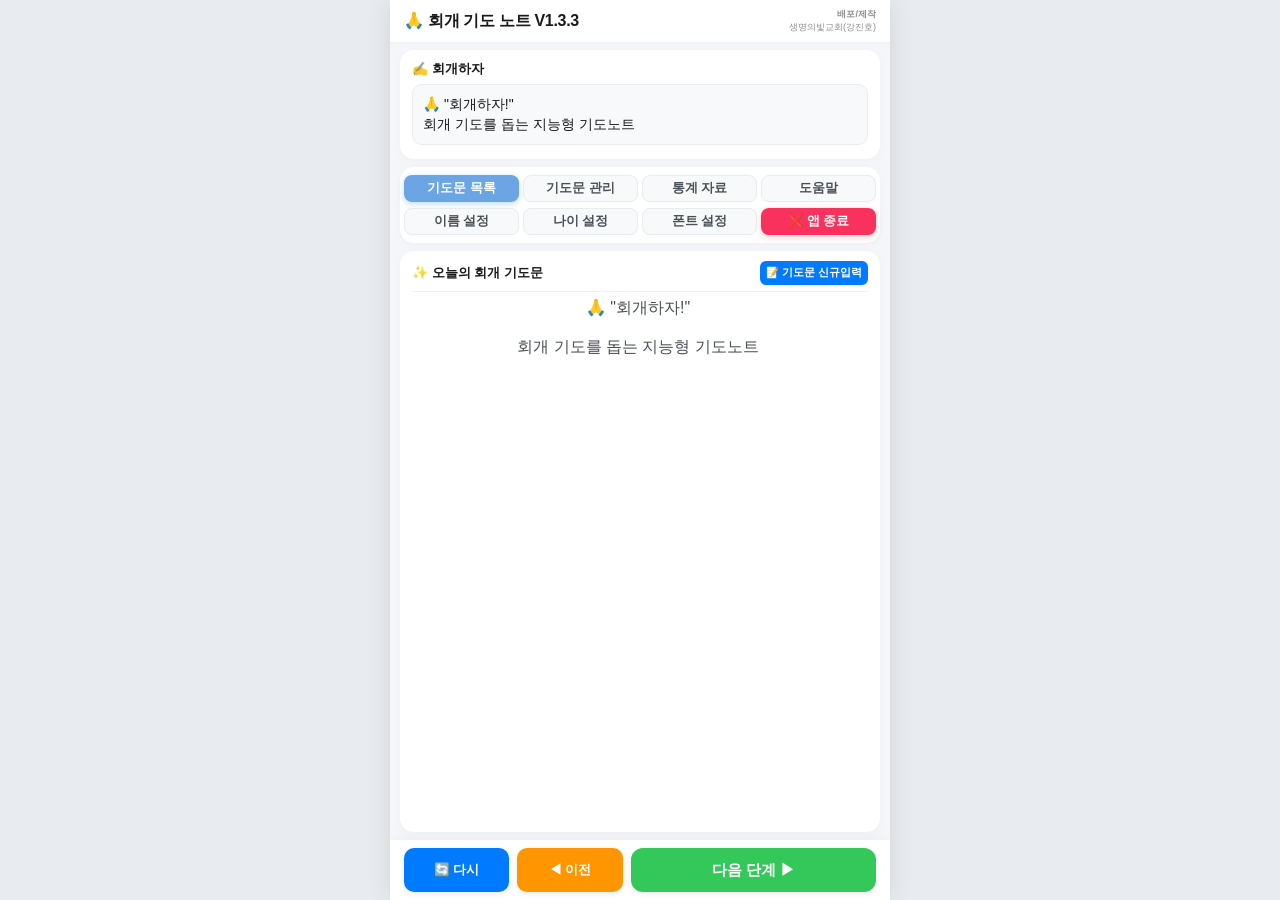
==== commit 53fe29f9: "버전업 V1,34" ====
--- a/index.html
+++ b/index.html
@@ -1,4 +1,4 @@
-<!-- [회개하자!_Web_V1.3.1_index.html_시작 | 작성일: 2026-07-05 18:21 KST] -->
+<!-- [회개하자!_Web_V1.3.3_index.html_시작 | 작성일: 2026-07-05 23:42 KST] -->
 <!DOCTYPE html>
 <html lang="ko">
 <head>
@@ -6,10 +6,10 @@
     <meta name="viewport" content="width=device-width, initial-scale=1.0, maximum-scale=1.0, user-scalable=no">
     <title>회개 기도 노트</title>
     
-    <!-- ★ [V1.3.1 신규/수정 6] 6종 폰트 지원을 위한 구글 웹폰트 로드 ★ -->
+    <!-- ★ [V1.3.3 신규/수정 4] 본명조(Noto Serif KR), 주아체(Jua) 포함 6종 웹폰트 안전 로드 ★ -->
     <link rel="preconnect" href="https://fonts.googleapis.com">
     <link rel="preconnect" href="https://fonts.gstatic.com" crossorigin>
-    <link href="https://fonts.googleapis.com/css2?family=Gowun+Batang&family=Nanum+Gothic:wght@400;700;900&family=Nanum+Myeongjo:wght@400;700;900&family=Nanum+Pen+Script&family=Noto+Sans+KR:wght@400;700;900&display=swap" rel="stylesheet">
+    <link href="https://fonts.googleapis.com/css2?family=Gowun+Batang&family=Jua&family=Nanum+Gothic:wght@400;700;900&family=Nanum+Myeongjo:wght@400;700;900&family=Noto+Sans+KR:wght@400;700;900&family=Noto+Serif+KR:wght@400;700;900&display=swap" rel="stylesheet">
     
     <link rel="stylesheet" href="style.css">
 </head>
@@ -19,8 +19,8 @@
         
         <!-- 1. 상단 앱바 -->
         <header class="app-header" id="top-app-bar">
-            <!-- [V1.3.1 버전 갱신] -->
-            <h1 class="app-title">🙏 회개 기도 노트 V1.3.1</h1>
+            <!-- [V1.3.3 버전 갱신] -->
+            <h1 class="app-title">🙏 회개 기도 노트 V1.3.3</h1>
             <div class="author-info">
                 <span class="author-label">배포/제작</span>
                 <span class="author-name">생명의빛교회(강진호)</span>
@@ -67,18 +67,17 @@
                 </div>
             </section>
 
-            <!-- ★ [V1.3.1 혁신 업데이트/수정 1] 중앙 메뉴 8버튼 (가로 4칸 x 세로 2줄) 슬림화 ★ -->
-            <!-- 아이콘(이모지)과 줄바꿈(<br>)을 완전히 삭제하여 모던하고 기독성 좋은 그리드 형태로 변경 -->
+            <!-- ★ 중앙 메뉴 8버튼 (가로 4칸 x 세로 2줄) ★ -->
             <section class="card-panel menu-grid shrink-none" id="panel-menu">
                 <button type="button" id="btn-history" class="menu-btn">기도문 목록</button>
                 <button type="button" id="btn-management" class="menu-btn">기도문 관리</button>
-                <button type="button" id="btn-menu-stats" class="menu-btn text-blue" style="color: #007AFF !important; font-weight: 900;">통계 자료</button>
+                <button type="button" id="btn-menu-stats" class="menu-btn text-blue" style="color: #495057 !important; font-weight: 900;">통계 자료</button>
                 <button type="button" id="btn-menu-help" class="menu-btn" onclick="window.open('help.html')">도움말</button>
                 
                 <button type="button" id="btn-setting-name" class="menu-btn">이름 설정</button>
                 <button type="button" id="btn-setting-number" class="menu-btn">나이 설정</button>
-                <button type="button" id="btn-setting-font" class="menu-btn">화면 설정</button>
-                <button type="button" id="btn-exit" class="menu-btn text-danger">앱 종료</button>
+                <button type="button" id="btn-setting-font" class="menu-btn">폰트 설정</button>
+                <button type="button" id="btn-exit" class="menu-btn text-danger"> ❌ 앱 종료</button>
             </section>
 
             <!-- [기도문 출력 및 수정 패널] -->
@@ -123,7 +122,7 @@
         </footer>
     </div>
 
-    <!-- 4. 안드로이드 스타일 팝업 모달창 (통계창을 포함하여 범용으로 사용됨) -->
+    <!-- 4. 안드로이드 스타일 팝업 모달창 -->
     <div id="modal-overlay" class="hidden">
         <div class="dialog-box">
             
@@ -156,4 +155,4 @@
     <script src="app.js"></script>
 </body>
 </html>
-<!-- [회개하자!_Web_V1.3.1_index.html_끝 | 작성일: 2026-07-05 18:21 KST] -->+<!-- [회개하자!_Web_V1.3.3_index.html_끝 | 작성일: 2026-07-05 23:42 KST] -->
--- a/style.css
+++ b/style.css
@@ -1,10 +1,11 @@
-/* [회개하자!_Web_V1.3.1_style.css_시작 | 작성일: 2026-07-05 18:24 KST] */
+/* [회개하자!_Web_V1.3.3_style.css_시작 | 작성일: 2026-07-05 23:43 KST] */
 
 /* =========================================================
    1. 스마트폰 앱 기본 초기화 및 터치 최적화
 ========================================================= */
 * {
     box-sizing: border-box; margin: 0; padding: 0;
+    font-family: -apple-system, BlinkMacSystemFont, "Pretendard", "Segoe UI", Roboto, "Helvetica Neue", Arial, sans-serif;
     -webkit-tap-highlight-color: transparent; 
 }
 
@@ -24,7 +25,7 @@
 }
 
 /* =========================================================
-   2. 상단 앱바 - V3.7 규격 유지
+   2. 상단 앱바
 ========================================================= */
 .app-header {
     display: flex; justify-content: space-between; align-items: center;
@@ -53,6 +54,7 @@
 
 .shrink-none { flex-shrink: 0; }
 
+/* --- 상단 입력 및 제어 패널 --- */
 .panel-header { display: flex; align-items: center; justify-content: space-between; margin-bottom: 6px; }
 .panel-title { font-size: 13px; font-weight: 800; color: #1A1A1C; flex: 1; }
 
@@ -63,6 +65,8 @@
 }
 .btn-tool:active { transform: scale(0.95); }
 
+.input-area { position: relative; }
+
 #edit-text-input {
     width: 100%; min-height: 44px; background-color: #F8F9FA; border: 1px solid #E9ECEF; border-radius: 10px;
     padding: 10px; font-size: 14px; color: #1A1A1C; line-height: 1.4;
@@ -70,28 +74,85 @@
 }
 #edit-text-input:focus { border-color: #007AFF; background-color: #FFFFFF; min-height: 90px; box-shadow: 0 0 0 3px rgba(0, 122, 255, 0.1); }
 
-/* =========================================================
-   ★ [V1.3.1 업데이트] 슬림화된 4x2 그리드 메뉴 ★
+#top-guide-box {
+    background-color: #F0F4F8; border-radius: 10px; padding: 12px;
+    height: 100px; overflow: hidden; display: flex;
+    align-items: flex-start; justify-content: flex-start; text-align: left; 
+}
+#top-guide-text { font-size: 14px; color: #5F6368; font-weight: 700; line-height: 1.45; width: 100%; word-break: keep-all; }
+
+/* ★ [수정 2] 타이머 1행 유지 및 버튼 크기/시인성 극대화 ★ */
+#layout-timers {
+    display: flex; align-items: center; justify-content: space-between; 
+    background-color: #F0F4F8; padding: 8px 8px; border-radius: 10px; margin-top: 6px; gap: 4px;
+}
+.timer-box { 
+    display: flex; align-items: baseline; gap: 4px;
+    white-space: nowrap; overflow: hidden; text-overflow: ellipsis; flex-shrink: 1;
+}
+.timer-small { font-size: clamp(8px, 2.5vw, 10px); font-weight: 700; color: #5F6368; }
+.timer-divider { font-size: clamp(8px, 2.5vw, 10px); color: #B0BEC5; }
+.timer-large { font-size: clamp(11px, 3.5vw, 15px); font-weight: 900; color: #007AFF; letter-spacing: 0px; }
+
+.timer-controls { display: flex; gap: 4px; flex-shrink: 0; }
+.timer-ctrl-btn {
+    border: none; border-radius: 8px; 
+    padding: 3px 8px; /* 기존보다 패딩을 키워 터치 영역 확보 */
+    font-size: clamp(9px, 3.0vw, 12px); /* 폰트 사이즈 확대 */
+    font-weight: 900; color: #FFFFFF; cursor: pointer; transition: all 0.2s; white-space: nowrap;
+}
+.timer-ctrl-btn:active { transform: scale(0.95); }
+
+/* '정지', '초기화' 버튼 시인성 확보를 위한 다크그레이 적용 */
+.timer-ctrl-btn.bg-gray {
+    background-color: #eaeaee !important;
+    color: #585656 !important;
+}
+
+/* =========================================================
+   ★ [수정 3] 중앙 메뉴 8버튼 슬림화(10% 추가축소) 및 핀포인트 강조 ★
 ========================================================= */
 .menu-grid { 
     display: grid !important; 
-    grid-template-columns: repeat(4, 1fr); /* 가로 4개 */
-    gap: 8px 6px; 
-    padding: 10px 4px; 
+    grid-template-columns: repeat(4, 1fr); 
+    gap: 6px 4px; 
+    padding: 8px 4px; 
     background-color: #FFFFFF;
 }
 .menu-btn {
-    background-color: #F8F9FA; border: 1px solid #E9ECEF;
-    border-radius: 8px; padding: 10px 2px; /* 높이를 슬림하게 조절 */
-    font-size: 11.5px; font-weight: 800; color: #495057; cursor: pointer; 
+    background-color: #F8F9FA; 
+    border: 1px solid #E9ECEF;
+    border-radius: 8px; 
+    padding: 5px 2px; /* [수정 3] 높이를 10% 더 줄여 컴팩트하게 조절 */
+    min-height: 25px; /* 버튼의 최소 높이 제한 */
+    font-size: clamp(10.5px, 2.8vw, 12.5px); 
+    font-weight: 800; 
+    color: #495057 !important; /* 기본 버튼 텍스트 색상 차분하게 통일 */
+    cursor: pointer; 
     display: flex; align-items: center; justify-content: center;
     line-height: 1.2; touch-action: manipulation;
     white-space: nowrap; text-align: center;
     box-shadow: 0 1px 2px rgba(0,0,0,0.02); transition: all 0.2s ease;
 }
 .menu-btn:active { transform: scale(0.96); background-color: #E8EBEF; }
-.text-danger { color: #FF3B30 !important; font-weight: 900; }
-.text-blue { color: #007AFF !important; font-weight: 900; }
+
+/* [수정 3] 오직 "기도문 목록" (첫 번째) 버튼만 강력한 블루 하이라이트 */
+.menu-btn:nth-child(1) {
+    background-color: #6ba5e4 !important;
+    color: #FFFFFF !important;
+    border: none !important;
+    font-weight: 900;
+    box-shadow: 0 2px 6px rgba(0, 122, 255, 0.25);
+}
+
+/* [수정 3] 오직 "앱 종료" (여덟 번째) 버튼만 강력한 레드 하이라이트 */
+.menu-btn:nth-child(8) {
+    background-color: #f8325d !important;
+    color: #faf9f9 !important;
+    border: none !important;
+    font-weight: 900;
+    box-shadow: 0 2px 6px rgba(255, 59, 48, 0.25);
+}
 
 /* =========================================================
    4. 하단 기도문 출력 & 수정 패널
@@ -104,7 +165,7 @@
 .output-header-edit { display: flex; justify-content: space-between; align-items: center; margin-bottom: 6px; flex-shrink: 0; border-bottom: 1px solid #F1F3F5; padding-bottom: 6px; }
 .edit-title { font-size: 13px; font-weight: 800; color: #1A1A1C; }
 .edit-btn { border: none; border-radius: 6px; padding: 5px 6px; font-size: 10.5px; font-weight: 800; cursor: pointer; transition: all 0.2s; color: #FFFFFF; }
-.edit-btn.bg-gray { color: #495057; } 
+.edit-btn.bg-gray { background-color: #F1F3F5; color: #495057; } 
 
 .output-scroll-box { flex: 1; overflow-y: auto; padding-right: 4px; }
 .output-scroll-box::-webkit-scrollbar { width: 4px; }
@@ -121,8 +182,13 @@
     background-color: #FFFFFF; box-shadow: 0 -2px 10px rgba(0,0,0,0.04); 
     padding-bottom: calc(8px + env(safe-area-inset-bottom)); z-index: 10; 
 }
-.nav-btn { flex: 1; height: 44px; border: none; border-radius: 10px; font-size: 13px; font-weight: 800; color: #FFFFFF; cursor: pointer; box-shadow: 0 2px 6px rgba(0,0,0,0.08); }
-.nav-large { flex: 2.2; font-size: 15px; font-weight: 900; } 
+.nav-btn { flex: 1; height: 44px; border: none; border-radius: 10px; font-size: 13px; font-weight: 800; color: #FFFFFF; cursor: pointer; box-shadow: 0 2px 6px rgba(0,0,0,0.08); transition: all 0.2s ease; }
+.nav-btn:active { transform: scale(0.96); box-shadow: 0 1px 2px rgba(0,0,0,0.1); }
+
+.nav-large { 
+    flex: 0 0 52%; max-width: 52%; font-size: 15px; font-weight: 900; 
+    border-radius: 12px; white-space: nowrap; 
+} 
 
 .bg-gray { background-color: #F1F3F5; color: #495057 !important; }
 .bg-blue { background-color: #007AFF; color: #FFFFFF !important; } 
@@ -132,15 +198,43 @@
 #modal-overlay { position: absolute; top: 0; left: 0; width: 100%; height: 100%; background-color: rgba(0,0,0,0.5); backdrop-filter: blur(2px); z-index: 9999; display: flex; justify-content: center; align-items: center; }
 .dialog-box { width: 90%; max-width: 90%; max-height: 85%; background-color: #FFFFFF; border-radius: 18px; display: flex; flex-direction: column; overflow: hidden; box-shadow: 0 8px 32px rgba(0,0,0,0.15); }
 .dialog-box.large-modal { height: 90%; max-height: 90%; }
-.dialog-header { display: flex; justify-content: space-between; align-items: center; padding: 14px 18px; }
-#modal-title { font-size: 15px; font-weight: 900; color: #1A1A1C; margin: 0; }
+
+.dialog-header { display: flex; justify-content: space-between; align-items: center; padding: 14px 18px; background-color: #FFFFFF; }
+#modal-title { font-size: 15px; font-weight: 900; color: #1A1A1C; margin: 0; word-break: keep-all; letter-spacing: -0.5px; }
+.dialog-actions { display: flex; gap: 6px; }
+
+.btn-top-action { background-color: transparent; border: none; border-radius: 8px; padding: 6px 10px; font-weight: 800; font-size: 13px; cursor: pointer; transition: background-color 0.2s ease; }
+.btn-top-action:active { background-color: #F1F3F5; }
+.text-gray { color: #8E8E93; }
+
+.dialog-divider { height: 1px; background-color: #F1F3F5; width: 100%; }
 .dialog-body { flex: 1; overflow-y: auto; padding: 18px; width: 100%; }
 
-/* ★ [V1.3] 통계 대시보드 전용 UI 디자인 ★ */
+.dialog-footer {
+    display: flex; justify-content: stretch; align-items: center; gap: 10px;
+    padding: 14px 18px; background-color: #FFFFFF;
+}
+.btn-footer-action {
+    flex: 1; padding: 14px; border: none; border-radius: 12px;
+    font-size: 15px; font-weight: 800; cursor: pointer; color: #FFFFFF;
+    transition: all 0.2s ease;
+}
+.btn-footer-action:active { transform: scale(0.96); }
+
+.hidden { display: none !important; }
+
+/* =========================================================
+   7. [V1.3.3] 통계 대시보드(stats.js) 전용 UI 디자인
+========================================================= */
 .progress-container { background: #E8EBEF; border-radius: 10px; height: 16px; width: 100%; overflow: hidden; margin: 10px 0; }
 .progress-fill { background: #007AFF; height: 100%; width: 0%; transition: width 0.5s ease-out; }
 .tree-item { background: #F8F9FA; border-radius: 12px; padding: 14px; margin-bottom: 12px; border: 1px solid #E9ECEF; }
 .tree-title { font-weight: 900; font-size: 15px; color: #1A1A1C; margin-bottom: 6px; }
 .tree-sub { font-size: 13px; margin-left: 8px; border-left: 2px solid #CED4DA; padding-left: 10px; margin-top: 8px; color: #495057; font-weight: 700; }
-.hidden { display: none !important; }
-/* [회개하자!_Web_V1.3.1_style.css_끝 | 작성일: 2026-07-05 18:24 KST] */+.tab-buttons { display: flex; background: #E8EBEF; border-radius: 10px; padding: 4px; margin-bottom: 16px; }
+.tab-btn { flex: 1; background: none; border: none; padding: 10px 0; font-size: 13px; font-weight: 800; color: #8E8E93; border-radius: 8px; cursor: pointer; }
+.tab-btn.active { background: #FFFFFF; color: #007AFF; box-shadow: 0 2px 4px rgba(0,0,0,0.05); }
+.tab-content-area { flex: 1; overflow-y: auto; }
+.tab-pane.hidden { display: none !important; }
+
+/* [회개하자!_Web_V1.3.3_style.css_끝 | 작성일: 2026-07-05 23:43 KST] */
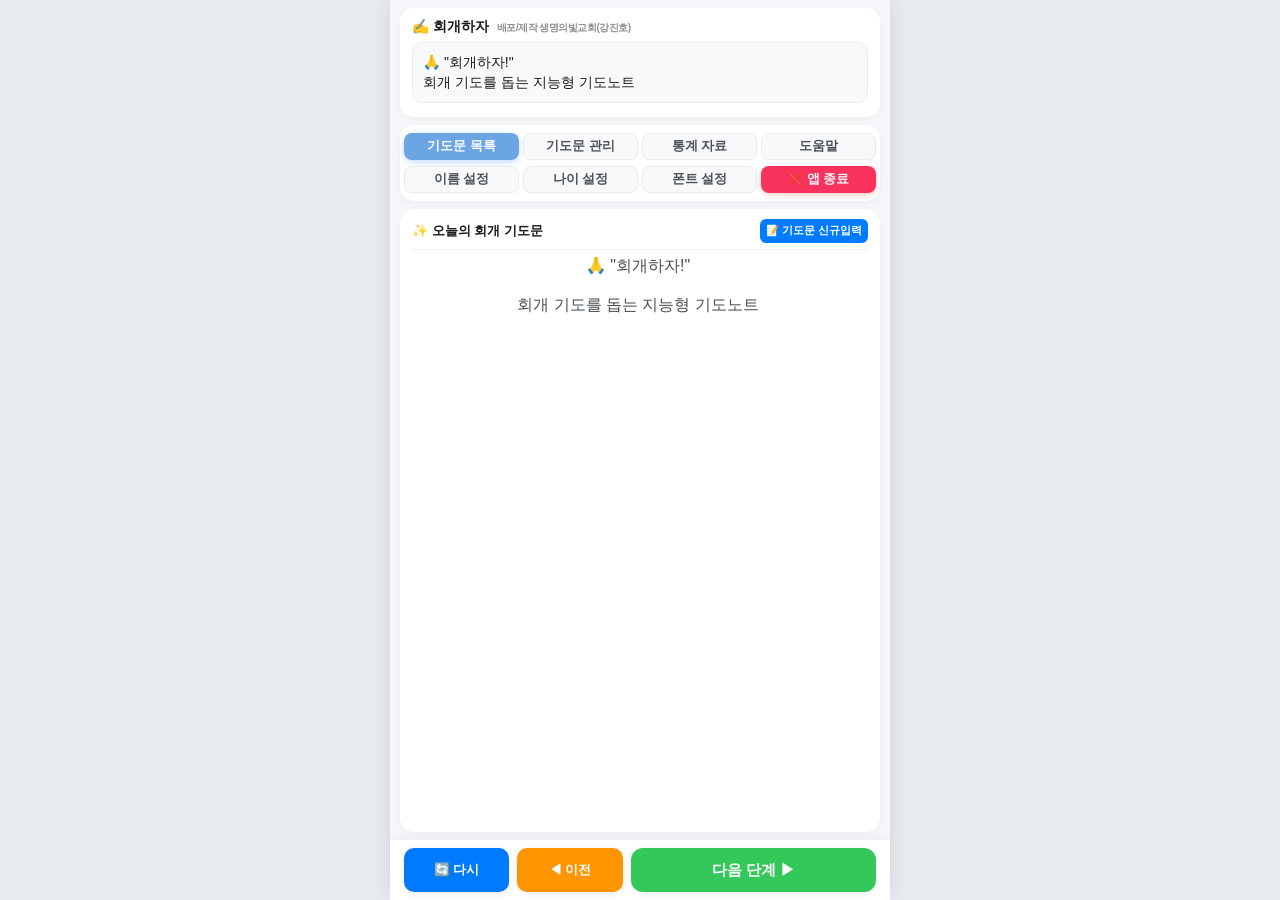
==== commit 279b607a: "버전업 통계자료 보여주기" ====
--- a/index.html
+++ b/index.html
@@ -1,4 +1,4 @@
-<!-- [회개하자!_Web_V1.3.3_index.html_시작 | 작성일: 2026-07-05 23:42 KST] -->
+<!-- [회개하자!_Web_V1.3.4_index.html_시작 | 작성일: 2026-07-06 09:41 KST] -->
 <!DOCTYPE html>
 <html lang="ko">
 <head>
@@ -6,7 +6,7 @@
     <meta name="viewport" content="width=device-width, initial-scale=1.0, maximum-scale=1.0, user-scalable=no">
     <title>회개 기도 노트</title>
     
-    <!-- ★ [V1.3.3 신규/수정 4] 본명조(Noto Serif KR), 주아체(Jua) 포함 6종 웹폰트 안전 로드 ★ -->
+    <!-- ★ [V1.3.4 신규/수정 4] 본명조(Noto Serif KR), 주아체(Jua) 포함 6종 웹폰트 안전 로드 ★ -->
     <link rel="preconnect" href="https://fonts.googleapis.com">
     <link rel="preconnect" href="https://fonts.gstatic.com" crossorigin>
     <link href="https://fonts.googleapis.com/css2?family=Gowun+Batang&family=Jua&family=Nanum+Gothic:wght@400;700;900&family=Nanum+Myeongjo:wght@400;700;900&family=Noto+Sans+KR:wght@400;700;900&family=Noto+Serif+KR:wght@400;700;900&display=swap" rel="stylesheet">
@@ -17,15 +17,8 @@
     <!-- 전면 고정 컨테이너 -->
     <div id="app-container">
         
-        <!-- 1. 상단 앱바 -->
-        <header class="app-header" id="top-app-bar">
-            <!-- [V1.3.3 버전 갱신] -->
-            <h1 class="app-title">🙏 회개 기도 노트 V1.3.3</h1>
-            <div class="author-info">
-                <span class="author-label">배포/제작</span>
-                <span class="author-name">생명의빛교회(강진호)</span>
-            </div>
-        </header>
+        <!-- [V1.3.4 수정 2] 상단 앱바 물리적 삭제 및 JS 에러 방어용 더미 요소 삽입 -->
+        <div id="top-app-bar" style="display:none;"></div>
 
         <!-- 2. 중앙 컨텐츠 영역 -->
         <main class="main-content">
@@ -33,12 +26,16 @@
             <!-- [입력 패널: 컴팩트 모드] -->
             <section class="card-panel shrink-none" id="panel-input">
                 <div class="panel-header">
-                    <span class="panel-title">✍️ 회개하자</span>
+                    <!-- [V1.3.4 수정 2] 삭제된 상단바 대신 인라인으로 배포자 정보 삽입 (공간 극대화) -->
+                    <div style="display: flex; align-items: baseline; gap: 8px; flex-wrap: wrap;">
+                        <span class="panel-title">✍️ 회개하자</span>
+                        <span style="font-size: 10px; color: #8E8E93; font-weight: 700; letter-spacing: -0.5px;">배포/제작 생명의빛교회(강진호)</span>
+                    </div>
                     <!-- 기도 중에만 보이도록 JS에서 제어할 툴바, 텍스트 변경 및 정지 버튼 추가 -->
                     <div class="panel-tools hidden" id="tts-tools-wrapper">
-                        <button type="button" id="btn-tts-toggle" class="btn-tool bg-gray">🔇 TTS 음성읽기 : OFF</button>
+                        <button type="button" id="btn-tts-toggle" class="btn-tool bg-gray">🔇음성읽기 : OFF</button>
                         <button type="button" id="btn-tts-stop" class="btn-tool bg-orange hidden">⏹ 음성정지</button>
-                        <button type="button" id="btn-tts-settings" class="btn-tool bg-blue">🗣 TTS 음성설정</button>
+                        <button type="button" id="btn-tts-settings" class="btn-tool bg-blue">🗣음성설정</button>
                     </div>
                 </div>
                 <div class="input-area">
@@ -61,13 +58,13 @@
                             <button type="button" id="btn-timer-resume" class="timer-ctrl-btn bg-blue hidden">▶ 진행</button>
                             <button type="button" id="btn-timer-pause" class="timer-ctrl-btn bg-orange">⏸ 일시정지</button>
                             <button type="button" id="btn-timer-stop" class="timer-ctrl-btn bg-gray">⏹ 정지</button>
-                            <button type="button" id="btn-timer-reset" class="timer-ctrl-btn bg-gray">🔄 초기화</button>
+                            <!-- [V1.3.4 수정 4] 초기화 버튼 DOM에서 영구 제거 완료 -->
                         </div>
                     </div>
                 </div>
             </section>
 
-            <!-- ★ 중앙 메뉴 8버튼 (가로 4칸 x 세로 2줄) ★ -->
+            <!-- ★ 중앙 메뉴 8버튼 (가로 4칸 x 세로 2줄) 선생님 마스터 베이스 유지 ★ -->
             <section class="card-panel menu-grid shrink-none" id="panel-menu">
                 <button type="button" id="btn-history" class="menu-btn">기도문 목록</button>
                 <button type="button" id="btn-management" class="menu-btn">기도문 관리</button>
@@ -155,4 +152,4 @@
     <script src="app.js"></script>
 </body>
 </html>
-<!-- [회개하자!_Web_V1.3.3_index.html_끝 | 작성일: 2026-07-05 23:42 KST] -->+<!-- [회개하자!_Web_V1.3.4_index.html_끝 | 작성일: 2026-07-06 09:41 KST] -->
--- a/style.css
+++ b/style.css
@@ -1,4 +1,4 @@
-/* [회개하자!_Web_V1.3.3_style.css_시작 | 작성일: 2026-07-05 23:43 KST] */
+/* [회개하자!_Web_V1.3.4_style.css_시작 | 작성일: 2026-07-06 09:43 KST] */
 
 /* =========================================================
    1. 스마트폰 앱 기본 초기화 및 터치 최적화
@@ -25,7 +25,7 @@
 }
 
 /* =========================================================
-   2. 상단 앱바
+   2. 상단 앱바 (V1.3.4에서 물리적 삭제됨, 호환성 위해 클래스 유지)
 ========================================================= */
 .app-header {
     display: flex; justify-content: space-between; align-items: center;
@@ -56,7 +56,7 @@
 
 /* --- 상단 입력 및 제어 패널 --- */
 .panel-header { display: flex; align-items: center; justify-content: space-between; margin-bottom: 6px; }
-.panel-title { font-size: 13px; font-weight: 800; color: #1A1A1C; flex: 1; }
+.panel-title { font-size: 14px; font-weight: 900; color: #1A1A1C; flex: 1; }
 
 .panel-tools { display: flex; gap: 4px; flex-wrap: wrap; justify-content: flex-end; }
 .btn-tool { 
@@ -81,7 +81,7 @@
 }
 #top-guide-text { font-size: 14px; color: #5F6368; font-weight: 700; line-height: 1.45; width: 100%; word-break: keep-all; }
 
-/* ★ [수정 2] 타이머 1행 유지 및 버튼 크기/시인성 극대화 ★ */
+/* ★ [수정 4] 타이머 제어 버튼 우측 빈자리 정렬 완료 ★ */
 #layout-timers {
     display: flex; align-items: center; justify-content: space-between; 
     background-color: #F0F4F8; padding: 8px 8px; border-radius: 10px; margin-top: 6px; gap: 4px;
@@ -94,23 +94,23 @@
 .timer-divider { font-size: clamp(8px, 2.5vw, 10px); color: #B0BEC5; }
 .timer-large { font-size: clamp(11px, 3.5vw, 15px); font-weight: 900; color: #007AFF; letter-spacing: 0px; }
 
-.timer-controls { display: flex; gap: 4px; flex-shrink: 0; }
+.timer-controls { display: flex; gap: 4px; flex-shrink: 0; justify-content: flex-end; }
 .timer-ctrl-btn {
     border: none; border-radius: 8px; 
-    padding: 3px 8px; /* 기존보다 패딩을 키워 터치 영역 확보 */
-    font-size: clamp(9px, 3.0vw, 12px); /* 폰트 사이즈 확대 */
+    padding: 3px 8px; /* 선생님 마스터 세팅 유지 */
+    font-size: clamp(9px, 3.0vw, 12px); /* 선생님 마스터 세팅 유지 */
     font-weight: 900; color: #FFFFFF; cursor: pointer; transition: all 0.2s; white-space: nowrap;
 }
 .timer-ctrl-btn:active { transform: scale(0.95); }
 
-/* '정지', '초기화' 버튼 시인성 확보를 위한 다크그레이 적용 */
+/* '정지' 버튼 시인성 확보 마스터 세팅 유지 */
 .timer-ctrl-btn.bg-gray {
     background-color: #eaeaee !important;
     color: #585656 !important;
 }
 
 /* =========================================================
-   ★ [수정 3] 중앙 메뉴 8버튼 슬림화(10% 추가축소) 및 핀포인트 강조 ★
+   ★ [수정 3] 중앙 메뉴 8버튼 슬림화 및 선생님 마스터 색상 적용 ★
 ========================================================= */
 .menu-grid { 
     display: grid !important; 
@@ -123,11 +123,11 @@
     background-color: #F8F9FA; 
     border: 1px solid #E9ECEF;
     border-radius: 8px; 
-    padding: 5px 2px; /* [수정 3] 높이를 10% 더 줄여 컴팩트하게 조절 */
-    min-height: 25px; /* 버튼의 최소 높이 제한 */
+    padding: 5px 2px; 
+    min-height: 25px; /* 선생님 마스터 세팅 유지 */
     font-size: clamp(10.5px, 2.8vw, 12.5px); 
     font-weight: 800; 
-    color: #495057 !important; /* 기본 버튼 텍스트 색상 차분하게 통일 */
+    color: #495057 !important; 
     cursor: pointer; 
     display: flex; align-items: center; justify-content: center;
     line-height: 1.2; touch-action: manipulation;
@@ -136,7 +136,7 @@
 }
 .menu-btn:active { transform: scale(0.96); background-color: #E8EBEF; }
 
-/* [수정 3] 오직 "기도문 목록" (첫 번째) 버튼만 강력한 블루 하이라이트 */
+/* 1번 버튼 - 선생님 지정 파스텔 블루 */
 .menu-btn:nth-child(1) {
     background-color: #6ba5e4 !important;
     color: #FFFFFF !important;
@@ -145,7 +145,7 @@
     box-shadow: 0 2px 6px rgba(0, 122, 255, 0.25);
 }
 
-/* [수정 3] 오직 "앱 종료" (여덟 번째) 버튼만 강력한 레드 하이라이트 */
+/* 8번 버튼 - 선생님 지정 핑크 레드 */
 .menu-btn:nth-child(8) {
     background-color: #f8325d !important;
     color: #faf9f9 !important;
@@ -195,11 +195,15 @@
 .bg-green { background-color: #34C759; color: #FFFFFF !important; } 
 .bg-orange { background-color: #FF9500; color: #FFFFFF !important; } 
 
+/* ★ [수정 7, 11] 이름 무제한 관리창 등 모달 여백 극한 압축 ★ */
 #modal-overlay { position: absolute; top: 0; left: 0; width: 100%; height: 100%; background-color: rgba(0,0,0,0.5); backdrop-filter: blur(2px); z-index: 9999; display: flex; justify-content: center; align-items: center; }
 .dialog-box { width: 90%; max-width: 90%; max-height: 85%; background-color: #FFFFFF; border-radius: 18px; display: flex; flex-direction: column; overflow: hidden; box-shadow: 0 8px 32px rgba(0,0,0,0.15); }
+
+/* 모달창 세로 90% 확장 */
 .dialog-box.large-modal { height: 90%; max-height: 90%; }
 
-.dialog-header { display: flex; justify-content: space-between; align-items: center; padding: 14px 18px; background-color: #FFFFFF; }
+/* 리스트가 5개 이상 보이도록 헤더/바디 패딩 대폭 축소 */
+.dialog-header { display: flex; justify-content: space-between; align-items: center; padding: 12px 14px; background-color: #FFFFFF; }
 #modal-title { font-size: 15px; font-weight: 900; color: #1A1A1C; margin: 0; word-break: keep-all; letter-spacing: -0.5px; }
 .dialog-actions { display: flex; gap: 6px; }
 
@@ -208,11 +212,13 @@
 .text-gray { color: #8E8E93; }
 
 .dialog-divider { height: 1px; background-color: #F1F3F5; width: 100%; }
-.dialog-body { flex: 1; overflow-y: auto; padding: 18px; width: 100%; }
+
+/* 리스트 내부 쾌적화를 위한 내부 여백(padding) 18px -> 12px 축소 */
+.dialog-body { flex: 1; overflow-y: auto; padding: 12px 14px; width: 100%; }
 
 .dialog-footer {
     display: flex; justify-content: stretch; align-items: center; gap: 10px;
-    padding: 14px 18px; background-color: #FFFFFF;
+    padding: 12px 14px; background-color: #FFFFFF;
 }
 .btn-footer-action {
     flex: 1; padding: 14px; border: none; border-radius: 12px;
@@ -224,7 +230,7 @@
 .hidden { display: none !important; }
 
 /* =========================================================
-   7. [V1.3.3] 통계 대시보드(stats.js) 전용 UI 디자인
+   7. [V1.3.4] 통계 대시보드(stats.js) 전용 UI 디자인
 ========================================================= */
 .progress-container { background: #E8EBEF; border-radius: 10px; height: 16px; width: 100%; overflow: hidden; margin: 10px 0; }
 .progress-fill { background: #007AFF; height: 100%; width: 0%; transition: width 0.5s ease-out; }
@@ -237,4 +243,4 @@
 .tab-content-area { flex: 1; overflow-y: auto; }
 .tab-pane.hidden { display: none !important; }
 
-/* [회개하자!_Web_V1.3.3_style.css_끝 | 작성일: 2026-07-05 23:43 KST] */+/* [회개하자!_Web_V1.3.4_style.css_끝 | 작성일: 2026-07-06 09:43 KST] */
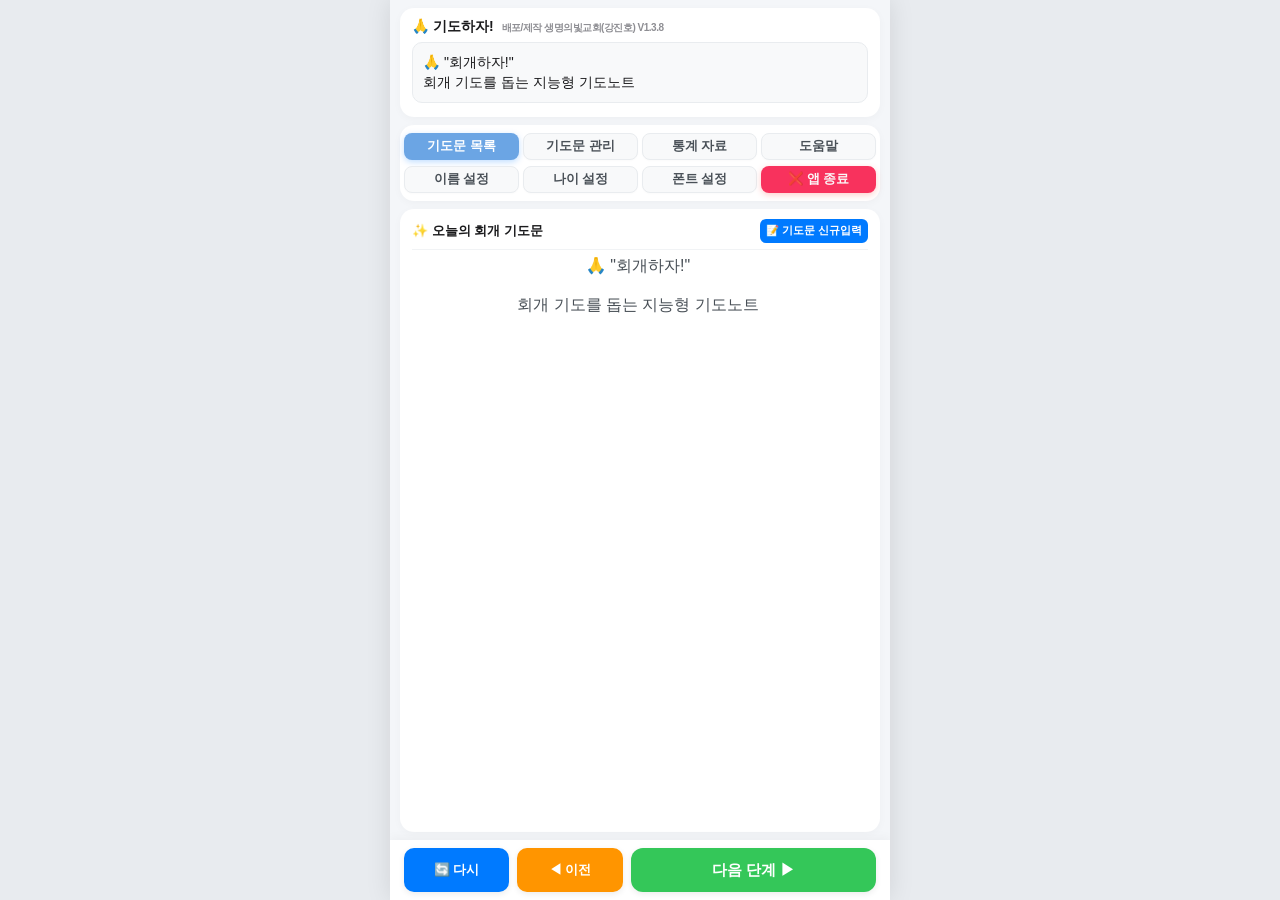
==== commit d954b0ac: "버그해결" ====
--- a/index.html
+++ b/index.html
@@ -1,4 +1,4 @@
-<!-- [회개하자!_Web_V1.3.4_index.html_시작 | 작성일: 2026-07-06 09:41 KST] -->
+<!-- [회개하자!_Web_V1.3.8_index.html_시작 | 작성일: 2026-07-06 11:49 KST] -->
 <!DOCTYPE html>
 <html lang="ko">
 <head>
@@ -28,14 +28,16 @@
                 <div class="panel-header">
                     <!-- [V1.3.4 수정 2] 삭제된 상단바 대신 인라인으로 배포자 정보 삽입 (공간 극대화) -->
                     <div style="display: flex; align-items: baseline; gap: 8px; flex-wrap: wrap;">
-                        <span class="panel-title">✍️ 회개하자</span>
-                        <span style="font-size: 10px; color: #8E8E93; font-weight: 700; letter-spacing: -0.5px;">배포/제작 생명의빛교회(강진호)</span>
+                        <!-- ★ [V1.3.8 수정 4] 타이틀 텍스트 변경: 회개하자 -> 기도하자! ★ -->
+                        <span class="panel-title">🙏 기도하자!</span>
+                        <!-- ★ [V1.3.8 수정 5] 배포자 정보에 V1.3.8 버전 정보 통합 / [V1.3.5 수정 2] 기도 시작 시 숨김 처리를 위한 고유 ID 부여 ★ -->
+                        <span id="author-info-text" style="font-size: 10px; color: #8E8E93; font-weight: 700; letter-spacing: -0.5px;">배포/제작 생명의빛교회(강진호) V1.3.8</span>
                     </div>
                     <!-- 기도 중에만 보이도록 JS에서 제어할 툴바, 텍스트 변경 및 정지 버튼 추가 -->
                     <div class="panel-tools hidden" id="tts-tools-wrapper">
-                        <button type="button" id="btn-tts-toggle" class="btn-tool bg-gray">🔇음성읽기 : OFF</button>
+                        <button type="button" id="btn-tts-toggle" class="btn-tool bg-gray">🔇 TTS 음성읽기 : OFF</button>
                         <button type="button" id="btn-tts-stop" class="btn-tool bg-orange hidden">⏹ 음성정지</button>
-                        <button type="button" id="btn-tts-settings" class="btn-tool bg-blue">🗣음성설정</button>
+                        <button type="button" id="btn-tts-settings" class="btn-tool bg-blue">🗣 TTS 음성설정</button>
                     </div>
                 </div>
                 <div class="input-area">
@@ -94,7 +96,8 @@
                     <div class="edit-tools">
                         <button type="button" id="btn-edit-clear-text" class="edit-btn bg-gray">창지우기</button>
                         <button type="button" id="btn-edit-save-new" class="edit-btn bg-orange">새로저장</button>
-                        <button type="button" id="btn-edit-save-update" class="edit-btn bg-blue">저장</button>
+                        <!-- ★ [V1.3.8 수정 3] 저장 -> 수정저장 명칭 변경 ★ -->
+                        <button type="button" id="btn-edit-save-update" class="edit-btn bg-blue">수정저장</button>
                         <button type="button" id="btn-edit-close" class="edit-btn bg-gray">닫기</button>
                     </div>
                 </div>
@@ -152,4 +155,4 @@
     <script src="app.js"></script>
 </body>
 </html>
-<!-- [회개하자!_Web_V1.3.4_index.html_끝 | 작성일: 2026-07-06 09:41 KST] -->+<!-- ================= INDEX.HTML 끝 (이 줄이 없으면 복사가 덜 된 것입니다!) ================= -->
